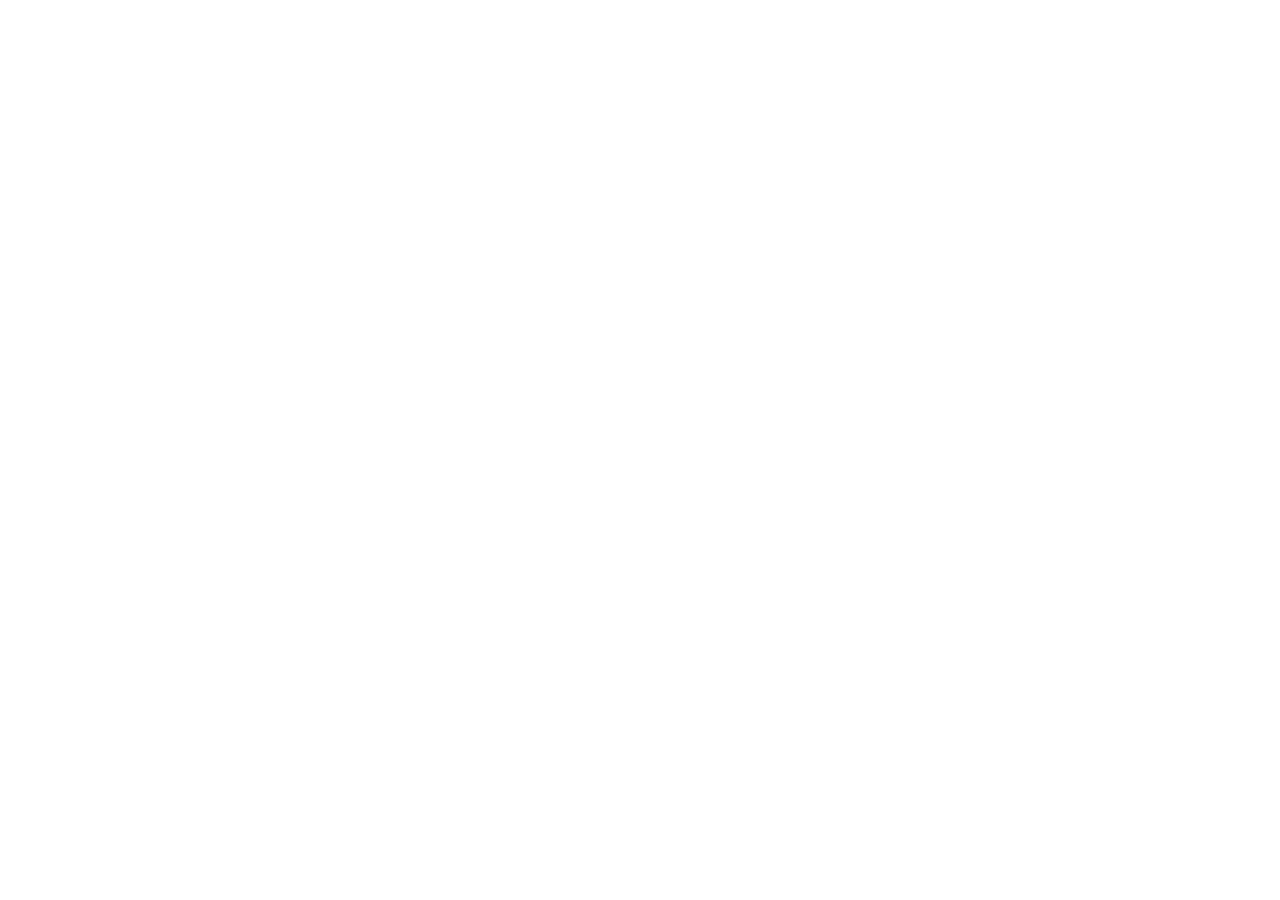
==== deck/index.html @ d4e52de1 "Publish the autopilot customers deck at /deck (+ SPA deep-link fallback) Static build of slides/tzam" ====
<!doctype html>
<html lang="he">
  <head>
    <meta charset="UTF-8" />
    <link rel="icon" href="/tzameret/deck/assets/favicon-B5J45_S7.ico" />
    <meta name="viewport" content="width=device-width, initial-scale=1.0" />
    <title>צמרת — הטייס האוטומטי לניהול אגרות</title>
    <!-- SPA deep links on GitHub Pages: 404.html stores the requested path and
         sends us here; restore it before the app boots. -->
    <script>(function(){var p=sessionStorage.getItem('os-path');if(p){sessionStorage.removeItem('os-path');history.replaceState(null,'',p);}})();</script>
    <script type="module" crossorigin src="/tzameret/deck/assets/index-DzTVa09n.js"></script>
    <link rel="stylesheet" crossorigin href="/tzameret/deck/assets/index-rWKcIB0P.css">
  </head>
  <body>
    <div id="root"></div>
  </body>
</html>
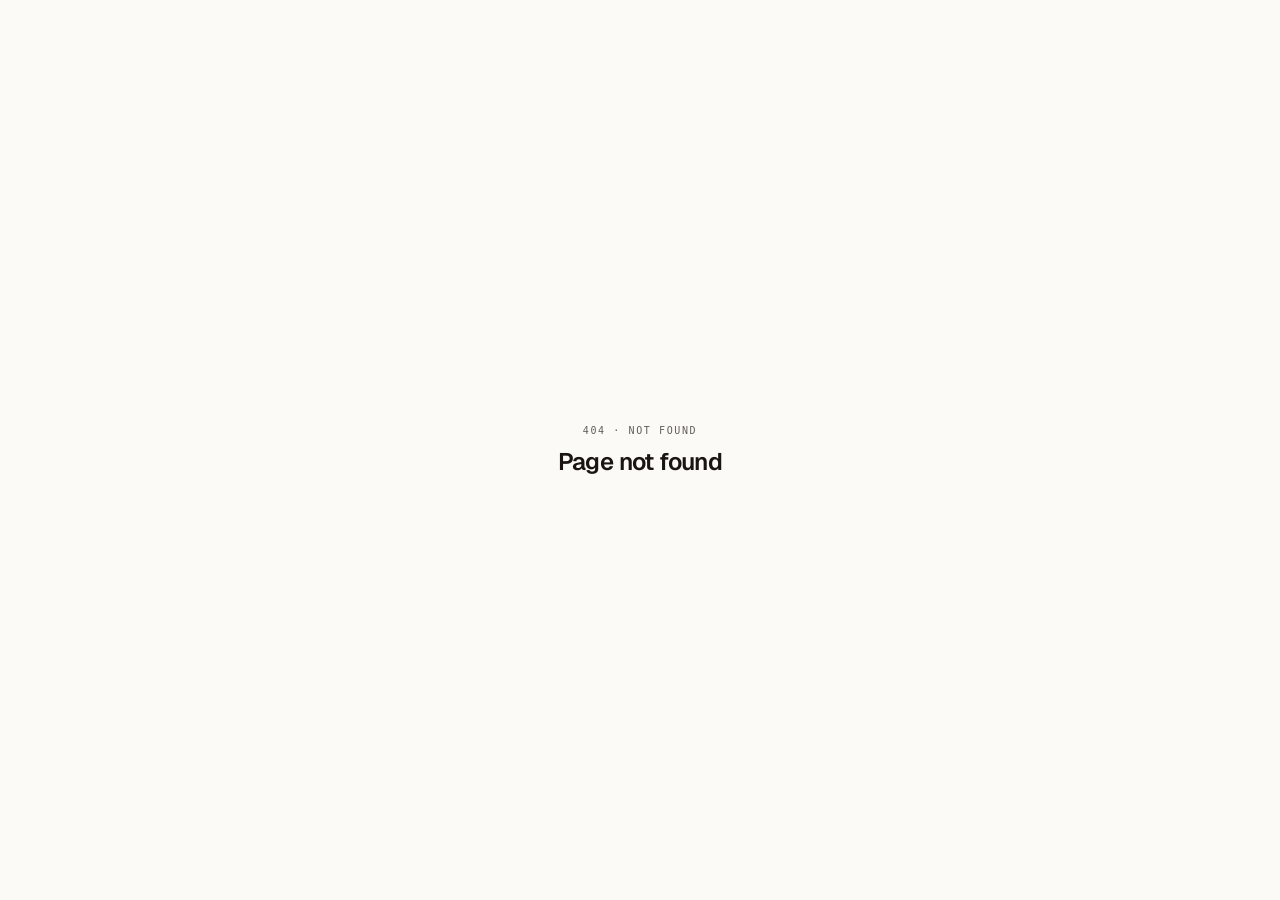
==== commit 0752b12b: "Rebuild all three decks for the domain root — they were 404ing since the cutover Connecting top-tzam" ====
--- a/deck/index.html
+++ b/deck/index.html
@@ -1,15 +1,12 @@
 <!doctype html>
-<html lang="he">
+<html lang="en">
   <head>
     <meta charset="UTF-8" />
-    <link rel="icon" href="/tzameret/deck/assets/favicon-B5J45_S7.ico" />
+    <link rel="icon" href="/deck/assets/favicon-B5J45_S7.ico" />
     <meta name="viewport" content="width=device-width, initial-scale=1.0" />
-    <title>צמרת — הטייס האוטומטי לניהול אגרות</title>
-    <!-- SPA deep links on GitHub Pages: 404.html stores the requested path and
-         sends us here; restore it before the app boots. -->
-    <script>(function(){var p=sessionStorage.getItem('os-path');if(p){sessionStorage.removeItem('os-path');history.replaceState(null,'',p);}})();</script>
-    <script type="module" crossorigin src="/tzameret/deck/assets/index-DzTVa09n.js"></script>
-    <link rel="stylesheet" crossorigin href="/tzameret/deck/assets/index-rWKcIB0P.css">
+    <title>open-slide</title>
+    <script type="module" crossorigin src="/deck/assets/index-GyXgc2TK.js"></script>
+    <link rel="stylesheet" crossorigin href="/deck/assets/index-VYyWbLiy.css">
   </head>
   <body>
     <div id="root"></div>
--- a/deck/assets/index-VYyWbLiy.css
+++ b/deck/assets/index-VYyWbLiy.css
@@ -0,0 +1 @@
+@keyframes marching-ants{0%{background-position:0 0,0 100%,0 0,100% 0}to{background-position:20px 0,-20px 100%,0 -20px,100% 20px}}:root{--rc-drag-handle-size:12px;--rc-drag-handle-mobile-size:24px;--rc-drag-handle-bg-colour:#0003;--rc-drag-bar-size:6px;--rc-border-color:#ffffffb3;--rc-focus-color:#08f}.ReactCrop{cursor:crosshair;max-width:100%;display:inline-block;position:relative}.ReactCrop *,.ReactCrop :before,.ReactCrop :after{box-sizing:border-box}.ReactCrop--disabled,.ReactCrop--locked{cursor:inherit}.ReactCrop__child-wrapper{max-height:inherit;overflow:hidden}.ReactCrop__child-wrapper>img,.ReactCrop__child-wrapper>video{max-width:100%;max-height:inherit;display:block}.ReactCrop:not(.ReactCrop--disabled) .ReactCrop__child-wrapper>img,.ReactCrop:not(.ReactCrop--disabled) .ReactCrop__child-wrapper>video,.ReactCrop:not(.ReactCrop--disabled) .ReactCrop__crop-selection{touch-action:none}.ReactCrop__crop-mask{pointer-events:none;width:calc(100% + .5px);height:calc(100% + .5px);position:absolute;top:0;right:0;bottom:0;left:0}.ReactCrop__crop-selection{cursor:move;position:absolute;top:0;left:0;transform:translate(0)}.ReactCrop--disabled .ReactCrop__crop-selection{cursor:inherit}.ReactCrop--circular-crop .ReactCrop__crop-selection{border-radius:50%}.ReactCrop--circular-crop .ReactCrop__crop-selection:after{pointer-events:none;content:"";border:1px solid var(--rc-border-color);opacity:.3;position:absolute;top:-1px;right:-1px;bottom:-1px;left:-1px}.ReactCrop--no-animate .ReactCrop__crop-selection{outline:1px dashed #fff}.ReactCrop__crop-selection:not(.ReactCrop--no-animate .ReactCrop__crop-selection){color:#fff;background-image:linear-gradient(90deg,#fff 50%,#444 50%),linear-gradient(90deg,#fff 50%,#444 50%),linear-gradient(#fff 50%,#444 50%),linear-gradient(#fff 50%,#444 50%);background-position:0 0,0 100%,0 0,100% 0;background-repeat:repeat-x,repeat-x,repeat-y,repeat-y;background-size:10px 1px,10px 1px,1px 10px,1px 10px;animation:1s linear infinite marching-ants}.ReactCrop__crop-selection:focus{outline:2px solid var(--rc-focus-color);outline-offset:-1px}.ReactCrop--invisible-crop .ReactCrop__crop-mask,.ReactCrop--invisible-crop .ReactCrop__crop-selection{display:none}.ReactCrop__rule-of-thirds-vt:before,.ReactCrop__rule-of-thirds-vt:after,.ReactCrop__rule-of-thirds-hz:before,.ReactCrop__rule-of-thirds-hz:after{content:"";background-color:#fff6;display:block;position:absolute}.ReactCrop__rule-of-thirds-vt:before,.ReactCrop__rule-of-thirds-vt:after{width:1px;height:100%}.ReactCrop__rule-of-thirds-vt:before{left:33.3333%}.ReactCrop__rule-of-thirds-vt:after{left:66.6667%}.ReactCrop__rule-of-thirds-hz:before,.ReactCrop__rule-of-thirds-hz:after{width:100%;height:1px}.ReactCrop__rule-of-thirds-hz:before{top:33.3333%}.ReactCrop__rule-of-thirds-hz:after{top:66.6667%}.ReactCrop__drag-handle{width:var(--rc-drag-handle-size);height:var(--rc-drag-handle-size);background-color:var(--rc-drag-handle-bg-colour);border:1px solid var(--rc-border-color);position:absolute}.ReactCrop__drag-handle:focus{background:var(--rc-focus-color)}.ReactCrop .ord-nw{cursor:nw-resize;top:0;left:0;transform:translate(-50%,-50%)}.ReactCrop .ord-n{cursor:n-resize;top:0;left:50%;transform:translate(-50%,-50%)}.ReactCrop .ord-ne{cursor:ne-resize;top:0;right:0;transform:translate(50%,-50%)}.ReactCrop .ord-e{cursor:e-resize;top:50%;right:0;transform:translate(50%,-50%)}.ReactCrop .ord-se{cursor:se-resize;bottom:0;right:0;transform:translate(50%,50%)}.ReactCrop .ord-s{cursor:s-resize;bottom:0;left:50%;transform:translate(-50%,50%)}.ReactCrop .ord-sw{cursor:sw-resize;bottom:0;left:0;transform:translate(-50%,50%)}.ReactCrop .ord-w{cursor:w-resize;top:50%;left:0;transform:translate(-50%,-50%)}.ReactCrop__disabled .ReactCrop__drag-handle{cursor:inherit}.ReactCrop__drag-bar{position:absolute}.ReactCrop__drag-bar.ord-n{width:100%;height:var(--rc-drag-bar-size);top:0;left:0;transform:translateY(-50%)}.ReactCrop__drag-bar.ord-e{width:var(--rc-drag-bar-size);height:100%;top:0;right:0;transform:translate(50%)}.ReactCrop__drag-bar.ord-s{width:100%;height:var(--rc-drag-bar-size);bottom:0;left:0;transform:translateY(50%)}.ReactCrop__drag-bar.ord-w{width:var(--rc-drag-bar-size);height:100%;top:0;left:0;transform:translate(-50%)}.ReactCrop--new-crop .ReactCrop__drag-bar,.ReactCrop--new-crop .ReactCrop__drag-handle,.ReactCrop--fixed-aspect .ReactCrop__drag-bar,.ReactCrop--fixed-aspect .ReactCrop__drag-handle.ord-n,.ReactCrop--fixed-aspect .ReactCrop__drag-handle.ord-e,.ReactCrop--fixed-aspect .ReactCrop__drag-handle.ord-s,.ReactCrop--fixed-aspect .ReactCrop__drag-handle.ord-w{display:none}@media (pointer:coarse){.ReactCrop .ord-n,.ReactCrop .ord-e,.ReactCrop .ord-s,.ReactCrop .ord-w{display:none}.ReactCrop__drag-handle{width:var(--rc-drag-handle-mobile-size);height:var(--rc-drag-handle-mobile-size)}}/*! tailwindcss v4.3.2 | MIT License | https://tailwindcss.com */@layer properties{@supports (((-webkit-hyphens:none)) and (not (margin-trim:inline))) or ((-moz-orient:inline) and (not (color:rgb(from red r g b)))){:root,:host{--shimmer-angle:20deg}*,:before,:after,::backdrop{--tw-translate-x:0;--tw-translate-y:0;--tw-translate-z:0;--tw-scale-x:1;--tw-scale-y:1;--tw-scale-z:1;--tw-rotate-x:initial;--tw-rotate-y:initial;--tw-rotate-z:initial;--tw-skew-x:initial;--tw-skew-y:initial;--tw-space-y-reverse:0;--tw-border-style:solid;--tw-gradient-position:initial;--tw-gradient-from:#0000;--tw-gradient-via:#0000;--tw-gradient-to:#0000;--tw-gradient-stops:initial;--tw-gradient-via-stops:initial;--tw-gradient-from-position:0%;--tw-gradient-via-position:50%;--tw-gradient-to-position:100%;--tw-leading:initial;--tw-font-weight:initial;--tw-tracking:initial;--tw-ordinal:initial;--tw-slashed-zero:initial;--tw-numeric-figure:initial;--tw-numeric-spacing:initial;--tw-numeric-fraction:initial;--tw-shadow:0 0 #0000;--tw-shadow-color:initial;--tw-shadow-alpha:100%;--tw-inset-shadow:0 0 #0000;--tw-inset-shadow-color:initial;--tw-inset-shadow-alpha:100%;--tw-ring-color:initial;--tw-ring-shadow:0 0 #0000;--tw-inset-ring-color:initial;--tw-inset-ring-shadow:0 0 #0000;--tw-ring-inset:initial;--tw-ring-offset-width:0px;--tw-ring-offset-color:#fff;--tw-ring-offset-shadow:0 0 #0000;--tw-outline-style:solid;--tw-blur:initial;--tw-brightness:initial;--tw-contrast:initial;--tw-grayscale:initial;--tw-hue-rotate:initial;--tw-invert:initial;--tw-opacity:initial;--tw-saturate:initial;--tw-sepia:initial;--tw-drop-shadow:initial;--tw-drop-shadow-color:initial;--tw-drop-shadow-alpha:100%;--tw-drop-shadow-size:initial;--tw-backdrop-blur:initial;--tw-backdrop-brightness:initial;--tw-backdrop-contrast:initial;--tw-backdrop-grayscale:initial;--tw-backdrop-hue-rotate:initial;--tw-backdrop-invert:initial;--tw-backdrop-opacity:initial;--tw-backdrop-saturate:initial;--tw-backdrop-sepia:initial;--tw-duration:initial;--tw-ease:initial;--tw-content:"";--tw-animation-delay:0s;--tw-animation-direction:normal;--tw-animation-duration:initial;--tw-animation-fill-mode:none;--tw-animation-iteration-count:1;--tw-enter-blur:0;--tw-enter-opacity:1;--tw-enter-rotate:0;--tw-enter-scale:1;--tw-enter-translate-x:0;--tw-enter-translate-y:0;--tw-exit-blur:0;--tw-exit-opacity:1;--tw-exit-rotate:0;--tw-exit-scale:1;--tw-exit-translate-x:0;--tw-exit-translate-y:0;--scroll-fade-t:0px;--scroll-fade-b:0px;--scroll-fade-s:0px;--scroll-fade-e:0px;--scroll-fade-mask:initial;--shimmer-image:initial;--shimmer-text-fill:initial;--comment-cue-angle:0deg}}}@layer theme{:root,:host{--color-red-500:oklch(63.7% .237 25.331);--color-red-600:oklch(57.7% .245 27.325);--color-amber-200:oklch(92.4% .12 95.746);--color-amber-300:oklch(87.9% .169 91.605);--color-emerald-500:oklch(69.6% .17 162.48);--color-blue-500:oklch(62.3% .214 259.815);--color-rose-500:oklch(64.5% .246 16.439);--color-neutral-900:oklch(20.5% 0 0);--color-black:#000;--color-white:#fff;--spacing:.25rem;--container-xs:20rem;--container-sm:24rem;--container-md:28rem;--container-lg:32rem;--container-xl:36rem;--container-2xl:42rem;--container-3xl:48rem;--text-xs:.75rem;--text-xs--line-height:calc(1 / .75);--text-sm:.875rem;--text-sm--line-height:calc(1.25 / .875);--text-base:1rem;--text-base--line-height: 1.5 ;--text-lg:1.125rem;--text-lg--line-height:calc(1.75 / 1.125);--text-xl:1.25rem;--text-xl--line-height:calc(1.75 / 1.25);--text-2xl:1.5rem;--text-2xl--line-height:calc(2 / 1.5);--font-weight-normal:400;--font-weight-medium:500;--font-weight-semibold:600;--font-weight-bold:700;--tracking-tight:-.025em;--leading-tight:1.25;--leading-snug:1.375;--leading-relaxed:1.625;--radius-md:calc(var(--radius) * .85);--ease-out:cubic-bezier(0, 0, .2, 1);--animate-spin:spin 1s linear infinite;--animate-ping:ping 1s cubic-bezier(0, 0, .2, 1) infinite;--animate-pulse:pulse 2s cubic-bezier(.4, 0, .6, 1) infinite;--blur-sm:8px;--blur-md:12px;--aspect-video:16 / 9;--default-transition-duration:.15s;--default-transition-timing-function:cubic-bezier(.4, 0, .2, 1);--default-font-family:"Geist Variable", -apple-system, BlinkMacSystemFont, sans-serif;--default-mono-font-family:ui-monospace, "JetBrains Mono", "SF Mono", "Menlo", "Cascadia Code", monospace}}@layer base{*,:after,:before,::backdrop{box-sizing:border-box;border:0 solid;margin:0;padding:0}::file-selector-button{box-sizing:border-box;border:0 solid;margin:0;padding:0}html,:host{-webkit-text-size-adjust:100%;-moz-tab-size:4;tab-size:4;line-height:1.5;font-family:var(--default-font-family,ui-sans-serif, system-ui, sans-serif, "Apple Color Emoji", "Segoe UI Emoji", "Segoe UI Symbol", "Noto Color Emoji");font-feature-settings:var(--default-font-feature-settings,normal);font-variation-settings:var(--default-font-variation-settings,normal);-webkit-tap-highlight-color:transparent}hr{height:0;color:inherit;border-top-width:1px}abbr:where([title]){-webkit-text-decoration:underline dotted;text-decoration:underline dotted}h1,h2,h3,h4,h5,h6{font-size:inherit;font-weight:inherit}a{color:inherit;-webkit-text-decoration:inherit;text-decoration:inherit}b,strong{font-weight:bolder}code,kbd,samp,pre{font-family:var(--default-mono-font-family,ui-monospace, SFMono-Regular, Menlo, Monaco, Consolas, "Liberation Mono", "Courier New", monospace);font-feature-settings:var(--default-mono-font-feature-settings,normal);font-variation-settings:var(--default-mono-font-variation-settings,normal);font-size:1em}small{font-size:80%}sub,sup{vertical-align:baseline;font-size:75%;line-height:0;position:relative}sub{bottom:-.25em}sup{top:-.5em}table{text-indent:0;border-color:inherit;border-collapse:collapse}:-moz-focusring{outline:auto}progress{vertical-align:baseline}summary{display:list-item}ol,ul,menu{list-style:none}img,svg,video,canvas,audio,iframe,embed,object{vertical-align:middle;display:block}img,video{max-width:100%;height:auto}button,input,select,optgroup,textarea{font:inherit;font-feature-settings:inherit;font-variation-settings:inherit;letter-spacing:inherit;color:inherit;opacity:1;background-color:#0000;border-radius:0}::file-selector-button{font:inherit;font-feature-settings:inherit;font-variation-settings:inherit;letter-spacing:inherit;color:inherit;opacity:1;background-color:#0000;border-radius:0}:where(select:is([multiple],[size])) optgroup{font-weight:bolder}:where(select:is([multiple],[size])) optgroup option{padding-inline-start:20px}::file-selector-button{margin-inline-end:4px}::placeholder{opacity:1}@supports (not ((-webkit-appearance:-apple-pay-button))) or (contain-intrinsic-size:1px){::placeholder{color:currentColor}@supports (color:color-mix(in lab,red,red)){::placeholder{color:color-mix(in oklab,currentcolor 50%,transparent)}}}textarea{resize:vertical}::-webkit-search-decoration{-webkit-appearance:none}::-webkit-date-and-time-value{min-height:1lh;text-align:inherit}::-webkit-datetime-edit{display:inline-flex}::-webkit-datetime-edit-fields-wrapper{padding:0}::-webkit-datetime-edit{padding-block:0}::-webkit-datetime-edit-year-field{padding-block:0}::-webkit-datetime-edit-month-field{padding-block:0}::-webkit-datetime-edit-day-field{padding-block:0}::-webkit-datetime-edit-hour-field{padding-block:0}::-webkit-datetime-edit-minute-field{padding-block:0}::-webkit-datetime-edit-second-field{padding-block:0}::-webkit-datetime-edit-millisecond-field{padding-block:0}::-webkit-datetime-edit-meridiem-field{padding-block:0}::-webkit-calendar-picker-indicator{line-height:1}:-moz-ui-invalid{box-shadow:none}button,input:where([type=button],[type=reset],[type=submit]){-webkit-appearance:button;-moz-appearance:button;appearance:button}::file-selector-button{-webkit-appearance:button;-moz-appearance:button;appearance:button}::-webkit-inner-spin-button{height:auto}::-webkit-outer-spin-button{height:auto}[hidden]:where(:not([hidden=until-found])){display:none!important}*{border-color:var(--border);outline-color:var(--ring)}@supports (color:color-mix(in lab,red,red)){*{outline-color:color-mix(in oklab,var(--ring) 50%,transparent)}}html{text-rendering:optimizelegibility;-webkit-font-smoothing:antialiased;-moz-osx-font-smoothing:grayscale;font-feature-settings:"ss01" on,"cv11" on,"calt" on;font-family:Geist Variable,-apple-system,BlinkMacSystemFont,sans-serif}body{background-color:var(--background);color:var(--foreground);font-feature-settings:"ss01" on,"cv11" on,"calt" on,"tnum" off;letter-spacing:-.005em}::selection{background:var(--brand-soft);color:var(--foreground)}}@layer components{.eyebrow{--tw-font-weight:var(--font-weight-semibold);font-family:Geist Variable,-apple-system,BlinkMacSystemFont,sans-serif;font-size:10px;font-weight:var(--font-weight-semibold);color:var(--muted-foreground);text-transform:uppercase;letter-spacing:.14em}.hairline{background:var(--hairline)}.paper{isolation:isolate;position:relative}.paper:before{content:"";opacity:.025;pointer-events:none;z-index:0;mix-blend-mode:multiply;background-image:url("data:image/svg+xml;utf8,<svg xmlns='http://www.w3.org/2000/svg' width='160' height='160'><filter id='n'><feTurbulence type='fractalNoise' baseFrequency='0.85' numOctaves='2' seed='3'/><feColorMatrix values='0 0 0 0 0  0 0 0 0 0  0 0 0 0 0  0 0 0 0.55 0'/></filter><rect width='100%' height='100%' filter='url(%23n)'/></svg>");position:absolute;top:0;right:0;bottom:0;left:0}.dark .paper:before{opacity:.05;mix-blend-mode:screen}.paper>*{z-index:1;position:relative}.folio{font-feature-settings:"tnum" on,"cv11" on;font-variant-numeric:tabular-nums;--tw-tracking:.16em;letter-spacing:.16em;color:var(--muted-foreground);text-transform:uppercase;font-family:ui-monospace,JetBrains Mono,SF Mono,Menlo,Cascadia Code,monospace;font-size:10px}}@layer utilities{.\@container\/card-header{container:card-header/inline-size}.pointer-events-auto{pointer-events:auto}.pointer-events-none{pointer-events:none}.invisible{visibility:hidden}.visible{visibility:visible}.sr-only{clip-path:inset(50%);white-space:nowrap;border-width:0;width:1px;height:1px;margin:-1px;padding:0;position:absolute;overflow:hidden}.absolute{position:absolute}.fixed{position:fixed}.relative{position:relative}.static{position:static}.sticky{position:sticky}.inset-0{top:0;right:0;bottom:0;left:0}.inset-1{inset:var(--spacing)}.inset-2{inset:calc(var(--spacing) * 2)}.inset-x-0{inset-inline:0}.inset-y-0{inset-block:0}.inset-y-\[-0\.5px\]{inset-block:-.5px}.top-0{top:0}.top-1\.5{top:calc(var(--spacing) * 1.5)}.top-1\/2{top:50%}.top-2{top:calc(var(--spacing) * 2)}.top-2\.5{top:calc(var(--spacing) * 2.5)}.top-3\.5{top:calc(var(--spacing) * 3.5)}.top-\[50\%\]{top:50%}.right-0{right:0}.right-1\.5{right:calc(var(--spacing) * 1.5)}.right-2{right:calc(var(--spacing) * 2)}.right-3\.5{right:calc(var(--spacing) * 3.5)}.right-4{right:calc(var(--spacing) * 4)}.right-12{right:calc(var(--spacing) * 12)}.bottom-0{bottom:0}.bottom-4{bottom:calc(var(--spacing) * 4)}.bottom-6{bottom:calc(var(--spacing) * 6)}.bottom-8{bottom:calc(var(--spacing) * 8)}.left-0{left:0}.left-1\/2{left:50%}.left-2{left:calc(var(--spacing) * 2)}.left-2\.5{left:calc(var(--spacing) * 2.5)}.left-\[50\%\]{left:50%}.z-10{z-index:10}.z-20{z-index:20}.z-30{z-index:30}.z-40{z-index:40}.z-50{z-index:50}.z-\[60\]{z-index:60}.col-start-1{grid-column-start:1}.col-start-2{grid-column-start:2}.row-span-2{grid-row:span 2/span 2}.row-start-1{grid-row-start:1}.container{width:100%}@media (min-width:40rem){.container{max-width:40rem}}@media (min-width:48rem){.container{max-width:48rem}}@media (min-width:64rem){.container{max-width:64rem}}@media (min-width:80rem){.container{max-width:80rem}}@media (min-width:96rem){.container{max-width:96rem}}.m-4{margin:calc(var(--spacing) * 4)}.-mx-1{margin-inline:calc(var(--spacing) * -1)}.-mx-3{margin-inline:calc(var(--spacing) * -3)}.mx-0\.5{margin-inline:calc(var(--spacing) * .5)}.mx-1{margin-inline:var(--spacing)}.mx-2{margin-inline:calc(var(--spacing) * 2)}.mx-auto{margin-inline:auto}.my-1{margin-block:var(--spacing)}.mt-0\.5{margin-top:calc(var(--spacing) * .5)}.mt-1{margin-top:var(--spacing)}.mt-1\.5{margin-top:calc(var(--spacing) * 1.5)}.mt-2{margin-top:calc(var(--spacing) * 2)}.mt-2\.5{margin-top:calc(var(--spacing) * 2.5)}.mt-3{margin-top:calc(var(--spacing) * 3)}.mt-4{margin-top:calc(var(--spacing) * 4)}.mt-5{margin-top:calc(var(--spacing) * 5)}.mt-6{margin-top:calc(var(--spacing) * 6)}.mt-auto{margin-top:auto}.-mr-1\.5{margin-right:calc(var(--spacing) * -1.5)}.mr-0\.5{margin-right:calc(var(--spacing) * .5)}.mr-2{margin-right:calc(var(--spacing) * 2)}.mr-\[0\.25em\]{margin-right:.25em}.mb-2\.5{margin-bottom:calc(var(--spacing) * 2.5)}.mb-8{margin-bottom:calc(var(--spacing) * 8)}.-ml-2{margin-left:calc(var(--spacing) * -2)}.ml-1{margin-left:var(--spacing)}.ml-auto{margin-left:auto}.line-clamp-2{-webkit-line-clamp:2;-webkit-box-orient:vertical;display:-webkit-box;overflow:hidden}.block{display:block}.contents{display:contents}.flex{display:flex}.grid{display:grid}.hidden{display:none}.inline{display:inline}.inline-block{display:inline-block}.inline-flex{display:inline-flex}.inline-grid{display:inline-grid}.field-sizing-content{field-sizing:content}.field-sizing-fixed{field-sizing:fixed}.aspect-square{aspect-ratio:1}.aspect-video{aspect-ratio:var(--aspect-video)}.size-1{width:var(--spacing);height:var(--spacing)}.size-1\.5{width:calc(var(--spacing) * 1.5);height:calc(var(--spacing) * 1.5)}.size-2{width:calc(var(--spacing) * 2);height:calc(var(--spacing) * 2)}.size-2\.5{width:calc(var(--spacing) * 2.5);height:calc(var(--spacing) * 2.5)}.size-3{width:calc(var(--spacing) * 3);height:calc(var(--spacing) * 3)}.size-3\.5{width:calc(var(--spacing) * 3.5);height:calc(var(--spacing) * 3.5)}.size-3\/4{width:75%;height:75%}.size-4{width:calc(var(--spacing) * 4);height:calc(var(--spacing) * 4)}.size-5{width:calc(var(--spacing) * 5);height:calc(var(--spacing) * 5)}.size-6{width:calc(var(--spacing) * 6);height:calc(var(--spacing) * 6)}.size-7{width:calc(var(--spacing) * 7);height:calc(var(--spacing) * 7)}.size-8{width:calc(var(--spacing) * 8);height:calc(var(--spacing) * 8)}.size-9{width:calc(var(--spacing) * 9);height:calc(var(--spacing) * 9)}.size-10{width:calc(var(--spacing) * 10);height:calc(var(--spacing) * 10)}.size-12{width:calc(var(--spacing) * 12);height:calc(var(--spacing) * 12)}.size-14{width:calc(var(--spacing) * 14);height:calc(var(--spacing) * 14)}.size-\[0\.85em\]{width:.85em;height:.85em}.size-full{width:100%;height:100%}.h-3{height:calc(var(--spacing) * 3)}.h-3\.5{height:calc(var(--spacing) * 3.5)}.h-4{height:calc(var(--spacing) * 4)}.h-5{height:calc(var(--spacing) * 5)}.h-6{height:calc(var(--spacing) * 6)}.h-7{height:calc(var(--spacing) * 7)}.h-8{height:calc(var(--spacing) * 8)}.h-9{height:calc(var(--spacing) * 9)}.h-10{height:calc(var(--spacing) * 10)}.h-11{height:calc(var(--spacing) * 11)}.h-12{height:calc(var(--spacing) * 12)}.h-24{height:calc(var(--spacing) * 24)}.h-64{height:calc(var(--spacing) * 64)}.h-\[2px\]{height:2px}.h-\[3px\]{height:3px}.h-\[150px\]{height:150px}.h-\[420px\]{height:420px}.h-\[calc\(100\%-1px\)\]{height:calc(100% - 1px)}.h-\[var\(--radix-select-trigger-height\)\]{height:var(--radix-select-trigger-height)}.h-dvh{height:100dvh}.h-full{height:100%}.h-px{height:1px}.h-screen{height:100vh}.max-h-\(--radix-context-menu-content-available-height\){max-height:var(--radix-context-menu-content-available-height)}.max-h-\(--radix-dropdown-menu-content-available-height\){max-height:var(--radix-dropdown-menu-content-available-height)}.max-h-\(--radix-select-content-available-height\){max-height:var(--radix-select-content-available-height)}.max-h-40{max-height:calc(var(--spacing) * 40)}.max-h-72{max-height:calc(var(--spacing) * 72)}.max-h-\[60vh\]{max-height:60vh}.max-h-\[320px\]{max-height:320px}.max-h-full{max-height:100%}.min-h-0{min-height:0}.min-h-16{min-height:calc(var(--spacing) * 16)}.min-h-\[16rem\]{min-height:16rem}.min-h-dvh{min-height:100dvh}.min-h-full{min-height:100%}.w-1\.5{width:calc(var(--spacing) * 1.5)}.w-1\/4{width:25%}.w-7{width:calc(var(--spacing) * 7)}.w-12{width:calc(var(--spacing) * 12)}.w-20{width:calc(var(--spacing) * 20)}.w-56{width:calc(var(--spacing) * 56)}.w-72{width:calc(var(--spacing) * 72)}.w-80{width:calc(var(--spacing) * 80)}.w-\[2px\]{width:2px}.w-\[16\.5rem\]{width:16.5rem}.w-\[232px\]{width:232px}.w-\[320px\]{width:320px}.w-auto{width:auto}.w-fit{width:fit-content}.w-full{width:100%}.w-max{width:max-content}.w-px{width:1px}.w-screen{width:100vw}.max-w-3xl{max-width:var(--container-3xl)}.max-w-\[8rem\]{max-width:8rem}.max-w-\[34rem\]{max-width:34rem}.max-w-\[120px\]{max-width:120px}.max-w-\[1180px\]{max-width:1180px}.max-w-\[calc\(100\%-2rem\)\]{max-width:calc(100% - 2rem)}.max-w-\[calc\(100vw-1\.5rem\)\]{max-width:calc(100vw - 1.5rem)}.max-w-\[calc\(100vw-24px\)\]{max-width:calc(100vw - 24px)}.max-w-\[min\(520px\,calc\(100vw-2rem\)\)\]{max-width:min(520px,100vw - 2rem)}.max-w-full{max-width:100%}.max-w-lg{max-width:var(--container-lg)}.max-w-md{max-width:var(--container-md)}.max-w-sm{max-width:var(--container-sm)}.max-w-xs{max-width:var(--container-xs)}.min-w-0{min-width:0}.min-w-7{min-width:calc(var(--spacing) * 7)}.min-w-8{min-width:calc(var(--spacing) * 8)}.min-w-9{min-width:calc(var(--spacing) * 9)}.min-w-\[3\.5rem\]{min-width:3.5rem}.min-w-\[9rem\]{min-width:9rem}.min-w-\[140px\]{min-width:140px}.min-w-\[160px\]{min-width:160px}.min-w-\[180px\]{min-width:180px}.min-w-\[200px\]{min-width:200px}.min-w-\[var\(--radix-select-trigger-width\)\]{min-width:var(--radix-select-trigger-width)}.flex-1{flex:1}.flex-shrink{flex-shrink:1}.shrink-0{flex-shrink:0}.grow{flex-grow:1}.basis-full{flex-basis:100%}.origin-\(--radix-context-menu-content-transform-origin\){transform-origin:var(--radix-context-menu-content-transform-origin)}.origin-\(--radix-dropdown-menu-content-transform-origin\){transform-origin:var(--radix-dropdown-menu-content-transform-origin)}.origin-\(--radix-popover-content-transform-origin\){transform-origin:var(--radix-popover-content-transform-origin)}.origin-\(--radix-select-content-transform-origin\){transform-origin:var(--radix-select-content-transform-origin)}.origin-\(--radix-tooltip-content-transform-origin\){transform-origin:var(--radix-tooltip-content-transform-origin)}.origin-left{transform-origin:0}.-translate-x-1\/2{--tw-translate-x: -50% ;translate:var(--tw-translate-x) var(--tw-translate-y)}.translate-x-1\/2{--tw-translate-x: 50% ;translate:var(--tw-translate-x) var(--tw-translate-y)}.translate-x-\[-50\%\]{--tw-translate-x:-50%;translate:var(--tw-translate-x) var(--tw-translate-y)}.-translate-y-1\/2{--tw-translate-y: -50% ;translate:var(--tw-translate-x) var(--tw-translate-y)}.-translate-y-\[0\.1em\]{--tw-translate-y: -.1em ;translate:var(--tw-translate-x) var(--tw-translate-y)}.translate-y-0{--tw-translate-y:0;translate:var(--tw-translate-x) var(--tw-translate-y)}.translate-y-8{--tw-translate-y:calc(var(--spacing) * 8);translate:var(--tw-translate-x) var(--tw-translate-y)}.translate-y-\[-50\%\]{--tw-translate-y:-50%;translate:var(--tw-translate-x) var(--tw-translate-y)}.translate-y-\[calc\(-50\%_-_2px\)\]{--tw-translate-y: calc(-50% - 2px) ;translate:var(--tw-translate-x) var(--tw-translate-y)}.scale-0{--tw-scale-x:0%;--tw-scale-y:0%;--tw-scale-z:0%;scale:var(--tw-scale-x) var(--tw-scale-y)}.scale-90{--tw-scale-x:90%;--tw-scale-y:90%;--tw-scale-z:90%;scale:var(--tw-scale-x) var(--tw-scale-y)}.scale-100{--tw-scale-x:100%;--tw-scale-y:100%;--tw-scale-z:100%;scale:var(--tw-scale-x) var(--tw-scale-y)}.rotate-0{rotate:0deg}.rotate-45{rotate:45deg}.rotate-90{rotate:90deg}.rotate-180{rotate:180deg}.transform{transform:var(--tw-rotate-x,) var(--tw-rotate-y,) var(--tw-rotate-z,) var(--tw-skew-x,) var(--tw-skew-y,)}.animate-in{animation:enter var(--tw-animation-duration,var(--tw-duration,.15s))var(--tw-ease,ease)var(--tw-animation-delay,0s)var(--tw-animation-iteration-count,1)var(--tw-animation-direction,normal)var(--tw-animation-fill-mode,none)}.animate-ping{animation:var(--animate-ping)}.animate-pulse{animation:var(--animate-pulse)}.animate-spin{animation:var(--animate-spin)}.cursor-col-resize{cursor:col-resize}.cursor-default{cursor:default}.cursor-grabbing{cursor:grabbing}.cursor-help{cursor:help}.cursor-none{cursor:none}.cursor-pointer{cursor:pointer}.cursor-text{cursor:text}.touch-manipulation{touch-action:manipulation}.touch-none{touch-action:none}.resize{resize:both}.resize-none{resize:none}.scroll-my-1{scroll-margin-block:var(--spacing)}.\[appearance\:textfield\]{-webkit-appearance:textfield;-moz-appearance:textfield;appearance:textfield}.auto-rows-min{grid-auto-rows:min-content}.grid-cols-1{grid-template-columns:repeat(1,minmax(0,1fr))}.grid-cols-3{grid-template-columns:repeat(3,minmax(0,1fr))}.grid-cols-8{grid-template-columns:repeat(8,minmax(0,1fr))}.grid-cols-\[68px_1fr\]{grid-template-columns:68px 1fr}.grid-cols-\[repeat\(auto-fill\,minmax\(120px\,1fr\)\)\]{grid-template-columns:repeat(auto-fill,minmax(120px,1fr))}.grid-cols-\[repeat\(auto-fill\,minmax\(180px\,1fr\)\)\]{grid-template-columns:repeat(auto-fill,minmax(180px,1fr))}.grid-cols-\[repeat\(auto-fill\,minmax\(240px\,1fr\)\)\]{grid-template-columns:repeat(auto-fill,minmax(240px,1fr))}.grid-cols-\[repeat\(auto-fill\,minmax\(min\(240px\,100\%\)\,1fr\)\)\]{grid-template-columns:repeat(auto-fill,minmax(min(240px,100%),1fr))}.flex-col{flex-direction:column}.flex-col-reverse{flex-direction:column-reverse}.flex-wrap{flex-wrap:wrap}.place-items-center{place-items:center}.items-baseline{align-items:baseline}.items-center{align-items:center}.items-end{align-items:flex-end}.items-start{align-items:flex-start}.items-stretch{align-items:stretch}.justify-between{justify-content:space-between}.justify-center{justify-content:center}.justify-end{justify-content:flex-end}.gap-0\.5{gap:calc(var(--spacing) * .5)}.gap-1{gap:var(--spacing)}.gap-1\.5{gap:calc(var(--spacing) * 1.5)}.gap-2{gap:calc(var(--spacing) * 2)}.gap-2\.5{gap:calc(var(--spacing) * 2.5)}.gap-3{gap:calc(var(--spacing) * 3)}.gap-4{gap:calc(var(--spacing) * 4)}.gap-5{gap:calc(var(--spacing) * 5)}.gap-6{gap:calc(var(--spacing) * 6)}.gap-\[--spacing\(var\(--gap\)\)\]{gap:calc(var(--spacing) * var(--gap))}:where(.space-y-2>:not(:last-child)){--tw-space-y-reverse:0;margin-block-start:calc(calc(var(--spacing) * 2) * var(--tw-space-y-reverse));margin-block-end:calc(calc(var(--spacing) * 2) * calc(1 - var(--tw-space-y-reverse)))}.gap-x-2{column-gap:calc(var(--spacing) * 2)}.gap-x-6{column-gap:calc(var(--spacing) * 6)}.gap-x-8{column-gap:calc(var(--spacing) * 8)}.gap-y-2{row-gap:calc(var(--spacing) * 2)}.gap-y-9{row-gap:calc(var(--spacing) * 9)}.self-end{align-self:flex-end}.self-start{align-self:flex-start}.justify-self-end{justify-self:flex-end}.truncate{text-overflow:ellipsis;white-space:nowrap;overflow:hidden}.overflow-auto{overflow:auto}.overflow-hidden{overflow:hidden}.overflow-x-auto{overflow-x:auto}.overflow-x-hidden{overflow-x:hidden}.overflow-y-auto{overflow-y:auto}.overflow-y-hidden{overflow-y:hidden}.\!rounded-\[8px\]{border-radius:8px!important}.rounded{border-radius:.25rem}.rounded-4xl{border-radius:calc(var(--radius) * 2.6)}.rounded-\[2px\]{border-radius:2px}.rounded-\[3px\]{border-radius:3px}.rounded-\[4px\]{border-radius:4px}.rounded-\[5px\]{border-radius:5px}.rounded-\[6px\]{border-radius:6px}.rounded-\[8px\]{border-radius:8px}.rounded-\[10px\]{border-radius:10px}.rounded-\[inherit\]{border-radius:inherit}.rounded-full{border-radius:3.40282e38px}.rounded-lg{border-radius:var(--radius)}.rounded-md{border-radius:calc(var(--radius) * .85)}.rounded-sm{border-radius:calc(var(--radius) * .6)}.rounded-xl{border-radius:calc(var(--radius) * 1.4)}.rounded-t-xl{border-top-left-radius:calc(var(--radius) * 1.4);border-top-right-radius:calc(var(--radius) * 1.4)}.rounded-l-none{border-top-left-radius:0;border-bottom-left-radius:0}.rounded-b-\[8px\]{border-bottom-right-radius:8px;border-bottom-left-radius:8px}.rounded-b-xl{border-bottom-right-radius:calc(var(--radius) * 1.4);border-bottom-left-radius:calc(var(--radius) * 1.4)}.border{border-style:var(--tw-border-style);border-width:1px}.border-2{border-style:var(--tw-border-style);border-width:2px}.border-t{border-top-style:var(--tw-border-style);border-top-width:1px}.border-r{border-right-style:var(--tw-border-style);border-right-width:1px}.border-b{border-bottom-style:var(--tw-border-style);border-bottom-width:1px}.border-l{border-left-style:var(--tw-border-style);border-left-width:1px}.border-dashed{--tw-border-style:dashed;border-style:dashed}.\!border-border{border-color:var(--border)!important}.border-amber-300\/30{border-color:#ffd2364d}@supports (color:color-mix(in lab,red,red)){.border-amber-300\/30{border-color:color-mix(in oklab,var(--color-amber-300) 30%,transparent)}}.border-background\/10{border-color:var(--background)}@supports (color:color-mix(in lab,red,red)){.border-background\/10{border-color:color-mix(in oklab,var(--background) 10%,transparent)}}.border-background\/15{border-color:var(--background)}@supports (color:color-mix(in lab,red,red)){.border-background\/15{border-color:color-mix(in oklab,var(--background) 15%,transparent)}}.border-border{border-color:var(--border)}.border-brand,.border-brand\/40{border-color:var(--brand)}@supports (color:color-mix(in lab,red,red)){.border-brand\/40{border-color:color-mix(in oklab,var(--brand) 40%,transparent)}}.border-foreground,.border-foreground\/30{border-color:var(--foreground)}@supports (color:color-mix(in lab,red,red)){.border-foreground\/30{border-color:color-mix(in oklab,var(--foreground) 30%,transparent)}}.border-foreground\/40{border-color:var(--foreground)}@supports (color:color-mix(in lab,red,red)){.border-foreground\/40{border-color:color-mix(in oklab,var(--foreground) 40%,transparent)}}.border-hairline{border-color:var(--hairline)}.border-primary{border-color:var(--primary)}.border-transparent{border-color:#0000}.border-white\/10{border-color:#ffffff1a}@supports (color:color-mix(in lab,red,red)){.border-white\/10{border-color:color-mix(in oklab,var(--color-white) 10%,transparent)}}.bg-\[oklch\(0\.97_0\.04_85\)\]{background-color:#fff4de;background-color:oklch(97% .04 85)}.bg-\[var\(--brand\,\#ef4444\)\],.bg-\[var\(--brand\,\#ef4444\)\]\/85{background-color:var(--brand,#ef4444)}@supports (color:color-mix(in lab,red,red)){.bg-\[var\(--brand\,\#ef4444\)\]\/85{background-color:color-mix(in oklab,var(--brand,#ef4444) 85%,transparent)}}.bg-amber-300\/10{background-color:#ffd2361a}@supports (color:color-mix(in lab,red,red)){.bg-amber-300\/10{background-color:color-mix(in oklab,var(--color-amber-300) 10%,transparent)}}.bg-background,.bg-background\/8{background-color:var(--background)}@supports (color:color-mix(in lab,red,red)){.bg-background\/8{background-color:color-mix(in oklab,var(--background) 8%,transparent)}}.bg-background\/95{background-color:var(--background)}@supports (color:color-mix(in lab,red,red)){.bg-background\/95{background-color:color-mix(in oklab,var(--background) 95%,transparent)}}.bg-black{background-color:var(--color-black)}.bg-black\/55{background-color:#0000008c}@supports (color:color-mix(in lab,red,red)){.bg-black\/55{background-color:color-mix(in oklab,var(--color-black) 55%,transparent)}}.bg-black\/60{background-color:#0009}@supports (color:color-mix(in lab,red,red)){.bg-black\/60{background-color:color-mix(in oklab,var(--color-black) 60%,transparent)}}.bg-black\/70{background-color:#000000b3}@supports (color:color-mix(in lab,red,red)){.bg-black\/70{background-color:color-mix(in oklab,var(--color-black) 70%,transparent)}}.bg-black\/85{background-color:#000000d9}@supports (color:color-mix(in lab,red,red)){.bg-black\/85{background-color:color-mix(in oklab,var(--color-black) 85%,transparent)}}.bg-black\/95{background-color:#000000f2}@supports (color:color-mix(in lab,red,red)){.bg-black\/95{background-color:color-mix(in oklab,var(--color-black) 95%,transparent)}}.bg-border{background-color:var(--border)}.bg-brand{background-color:var(--brand)}.bg-brand-foreground\/15{background-color:var(--brand-foreground)}@supports (color:color-mix(in lab,red,red)){.bg-brand-foreground\/15{background-color:color-mix(in oklab,var(--brand-foreground) 15%,transparent)}}.bg-brand\/5{background-color:var(--brand)}@supports (color:color-mix(in lab,red,red)){.bg-brand\/5{background-color:color-mix(in oklab,var(--brand) 5%,transparent)}}.bg-brand\/10{background-color:var(--brand)}@supports (color:color-mix(in lab,red,red)){.bg-brand\/10{background-color:color-mix(in oklab,var(--brand) 10%,transparent)}}.bg-canvas{background-color:var(--canvas)}.bg-card,.bg-card\/60{background-color:var(--card)}@supports (color:color-mix(in lab,red,red)){.bg-card\/60{background-color:color-mix(in oklab,var(--card) 60%,transparent)}}.bg-card\/90{background-color:var(--card)}@supports (color:color-mix(in lab,red,red)){.bg-card\/90{background-color:color-mix(in oklab,var(--card) 90%,transparent)}}.bg-destructive,.bg-destructive\/10{background-color:var(--destructive)}@supports (color:color-mix(in lab,red,red)){.bg-destructive\/10{background-color:color-mix(in oklab,var(--destructive) 10%,transparent)}}.bg-emerald-500{background-color:var(--color-emerald-500)}.bg-foreground,.bg-foreground\/10{background-color:var(--foreground)}@supports (color:color-mix(in lab,red,red)){.bg-foreground\/10{background-color:color-mix(in oklab,var(--foreground) 10%,transparent)}}.bg-foreground\/35{background-color:var(--foreground)}@supports (color:color-mix(in lab,red,red)){.bg-foreground\/35{background-color:color-mix(in oklab,var(--foreground) 35%,transparent)}}.bg-foreground\/95{background-color:var(--foreground)}@supports (color:color-mix(in lab,red,red)){.bg-foreground\/95{background-color:color-mix(in oklab,var(--foreground) 95%,transparent)}}.bg-hairline{background-color:var(--hairline)}.bg-muted,.bg-muted\/40{background-color:var(--muted)}@supports (color:color-mix(in lab,red,red)){.bg-muted\/40{background-color:color-mix(in oklab,var(--muted) 40%,transparent)}}.bg-muted\/50{background-color:var(--muted)}@supports (color:color-mix(in lab,red,red)){.bg-muted\/50{background-color:color-mix(in oklab,var(--muted) 50%,transparent)}}.bg-muted\/60{background-color:var(--muted)}@supports (color:color-mix(in lab,red,red)){.bg-muted\/60{background-color:color-mix(in oklab,var(--muted) 60%,transparent)}}.bg-muted\/70{background-color:var(--muted)}@supports (color:color-mix(in lab,red,red)){.bg-muted\/70{background-color:color-mix(in oklab,var(--muted) 70%,transparent)}}.bg-neutral-900{background-color:var(--color-neutral-900)}.bg-popover,.bg-popover\/95{background-color:var(--popover)}@supports (color:color-mix(in lab,red,red)){.bg-popover\/95{background-color:color-mix(in oklab,var(--popover) 95%,transparent)}}.bg-primary{background-color:var(--primary)}.bg-rose-500{background-color:var(--color-rose-500)}.bg-secondary{background-color:var(--secondary)}.bg-sidebar,.bg-sidebar\/85{background-color:var(--sidebar)}@supports (color:color-mix(in lab,red,red)){.bg-sidebar\/85{background-color:color-mix(in oklab,var(--sidebar) 85%,transparent)}}.bg-transparent{background-color:#0000}.bg-white{background-color:var(--color-white)}.bg-white\/8{background-color:#ffffff14}@supports (color:color-mix(in lab,red,red)){.bg-white\/8{background-color:color-mix(in oklab,var(--color-white) 8%,transparent)}}.bg-white\/10{background-color:#ffffff1a}@supports (color:color-mix(in lab,red,red)){.bg-white\/10{background-color:color-mix(in oklab,var(--color-white) 10%,transparent)}}.bg-white\/15{background-color:#ffffff26}@supports (color:color-mix(in lab,red,red)){.bg-white\/15{background-color:color-mix(in oklab,var(--color-white) 15%,transparent)}}.bg-gradient-to-t{--tw-gradient-position:to top in oklab;background-image:linear-gradient(var(--tw-gradient-stops))}.bg-\[repeating-conic-gradient\(theme\(colors\.muted\)_0_25\%\,transparent_0_50\%\)\]{background-image:repeating-conic-gradient(var(--muted) 0 25%,transparent 0 50%)}.from-card{--tw-gradient-from:var(--card);--tw-gradient-stops:var(--tw-gradient-via-stops,var(--tw-gradient-position), var(--tw-gradient-from) var(--tw-gradient-from-position), var(--tw-gradient-to) var(--tw-gradient-to-position))}.via-card\/85{--tw-gradient-via:var(--card)}@supports (color:color-mix(in lab,red,red)){.via-card\/85{--tw-gradient-via:color-mix(in oklab, var(--card) 85%, transparent)}}.via-card\/85{--tw-gradient-via-stops:var(--tw-gradient-position), var(--tw-gradient-from) var(--tw-gradient-from-position), var(--tw-gradient-via) var(--tw-gradient-via-position), var(--tw-gradient-to) var(--tw-gradient-to-position);--tw-gradient-stops:var(--tw-gradient-via-stops)}.to-transparent{--tw-gradient-to:transparent;--tw-gradient-stops:var(--tw-gradient-via-stops,var(--tw-gradient-position), var(--tw-gradient-from) var(--tw-gradient-from-position), var(--tw-gradient-to) var(--tw-gradient-to-position))}.bg-\[length\:8px_8px\]{background-size:8px 8px}.bg-\[length\:12px_12px\]{background-size:12px 12px}.bg-\[length\:14px_14px\]{background-size:14px 14px}.bg-\[length\:16px_16px\]{background-size:16px 16px}.fill-current{fill:currentColor}.fill-foreground{fill:var(--foreground)}.object-contain{object-fit:contain}.p-1{padding:var(--spacing)}.p-1\.5{padding:calc(var(--spacing) * 1.5)}.p-2{padding:calc(var(--spacing) * 2)}.p-2\.5{padding:calc(var(--spacing) * 2.5)}.p-3{padding:calc(var(--spacing) * 3)}.p-4{padding:calc(var(--spacing) * 4)}.p-6{padding:calc(var(--spacing) * 6)}.p-8{padding:calc(var(--spacing) * 8)}.p-\[2px\]{padding:2px}.p-px{padding:1px}.px-1{padding-inline:var(--spacing)}.px-1\.5{padding-inline:calc(var(--spacing) * 1.5)}.px-2{padding-inline:calc(var(--spacing) * 2)}.px-2\.5{padding-inline:calc(var(--spacing) * 2.5)}.px-3{padding-inline:calc(var(--spacing) * 3)}.px-3\.5{padding-inline:calc(var(--spacing) * 3.5)}.px-4{padding-inline:calc(var(--spacing) * 4)}.px-5{padding-inline:calc(var(--spacing) * 5)}.px-6{padding-inline:calc(var(--spacing) * 6)}.px-8{padding-inline:calc(var(--spacing) * 8)}.py-0\.5{padding-block:calc(var(--spacing) * .5)}.py-1{padding-block:var(--spacing)}.py-1\.5{padding-block:calc(var(--spacing) * 1.5)}.py-2{padding-block:calc(var(--spacing) * 2)}.py-3{padding-block:calc(var(--spacing) * 3)}.py-3\.5{padding-block:calc(var(--spacing) * 3.5)}.py-4{padding-block:calc(var(--spacing) * 4)}.py-6{padding-block:calc(var(--spacing) * 6)}.py-8{padding-block:calc(var(--spacing) * 8)}.py-12{padding-block:calc(var(--spacing) * 12)}.py-16{padding-block:calc(var(--spacing) * 16)}.py-20{padding-block:calc(var(--spacing) * 20)}.py-24{padding-block:calc(var(--spacing) * 24)}.py-\[5px\]{padding-block:5px}.py-px{padding-block:1px}.pt-2{padding-top:calc(var(--spacing) * 2)}.pt-3{padding-top:calc(var(--spacing) * 3)}.pt-5{padding-top:calc(var(--spacing) * 5)}.pt-6{padding-top:calc(var(--spacing) * 6)}.pr-0\.5{padding-right:calc(var(--spacing) * .5)}.pr-1{padding-right:var(--spacing)}.pr-1\.5{padding-right:calc(var(--spacing) * 1.5)}.pr-2{padding-right:calc(var(--spacing) * 2)}.pr-3{padding-right:calc(var(--spacing) * 3)}.pr-7{padding-right:calc(var(--spacing) * 7)}.pr-8{padding-right:calc(var(--spacing) * 8)}.pb-1{padding-bottom:var(--spacing)}.pb-1\.5{padding-bottom:calc(var(--spacing) * 1.5)}.pb-2{padding-bottom:calc(var(--spacing) * 2)}.pb-3{padding-bottom:calc(var(--spacing) * 3)}.pb-4{padding-bottom:calc(var(--spacing) * 4)}.pb-8{padding-bottom:calc(var(--spacing) * 8)}.pb-\[calc\(0\.75rem\+env\(safe-area-inset-bottom\)\)\]{padding-bottom:calc(.75rem + env(safe-area-inset-bottom))}.pl-1{padding-left:var(--spacing)}.pl-2{padding-left:calc(var(--spacing) * 2)}.pl-8{padding-left:calc(var(--spacing) * 8)}.text-center{text-align:center}.text-left{text-align:left}.text-right{text-align:right}.align-middle{vertical-align:middle}.\!font-sans{font-family:Geist Variable,-apple-system,BlinkMacSystemFont,sans-serif!important}.font-heading{font-family:Geist Variable,-apple-system,BlinkMacSystemFont,system-ui,sans-serif}.font-mono{font-family:ui-monospace,JetBrains Mono,SF Mono,Menlo,Cascadia Code,monospace}.nums{font-feature-settings:"tnum" on,"cv11" on;font-variant-numeric:tabular-nums}.text-2xl{font-size:var(--text-2xl);line-height:var(--tw-leading,var(--text-2xl--line-height))}.text-base{font-size:var(--text-base);line-height:var(--tw-leading,var(--text-base--line-height))}.text-lg{font-size:var(--text-lg);line-height:var(--tw-leading,var(--text-lg--line-height))}.text-sm{font-size:var(--text-sm);line-height:var(--tw-leading,var(--text-sm--line-height))}.text-xl{font-size:var(--text-xl);line-height:var(--tw-leading,var(--text-xl--line-height))}.text-xs{font-size:var(--text-xs);line-height:var(--tw-leading,var(--text-xs--line-height))}.\!text-\[12\.5px\]{font-size:12.5px!important}.\!text-\[12px\]{font-size:12px!important}.text-\[9\.5px\]{font-size:9.5px}.text-\[10\.5px\]{font-size:10.5px}.text-\[10px\]{font-size:10px}.text-\[11\.5px\]{font-size:11.5px}.text-\[11px\]{font-size:11px}.text-\[12\.5px\]{font-size:12.5px}.text-\[12px\]{font-size:12px}.text-\[13\.5px\]{font-size:13.5px}.text-\[13px\]{font-size:13px}.text-\[14px\]{font-size:14px}.text-\[15px\]{font-size:15px}.text-\[18px\]{font-size:18px}.text-\[26px\]{font-size:26px}.text-\[32px\]{font-size:32px}.text-\[44px\]{font-size:44px}.leading-4{--tw-leading:calc(var(--spacing) * 4);line-height:calc(var(--spacing) * 4)}.leading-\[1\.05\]{--tw-leading:1.05;line-height:1.05}.leading-none{--tw-leading:1;line-height:1}.leading-relaxed{--tw-leading:var(--leading-relaxed);line-height:var(--leading-relaxed)}.leading-snug{--tw-leading:var(--leading-snug);line-height:var(--leading-snug)}.leading-tight{--tw-leading:var(--leading-tight);line-height:var(--leading-tight)}.\!font-medium{--tw-font-weight:var(--font-weight-medium)!important;font-weight:var(--font-weight-medium)!important}.font-bold{--tw-font-weight:var(--font-weight-bold);font-weight:var(--font-weight-bold)}.font-medium{--tw-font-weight:var(--font-weight-medium);font-weight:var(--font-weight-medium)}.font-normal{--tw-font-weight:var(--font-weight-normal);font-weight:var(--font-weight-normal)}.font-semibold{--tw-font-weight:var(--font-weight-semibold);font-weight:var(--font-weight-semibold)}.\!tracking-tight{--tw-tracking:var(--tracking-tight)!important;letter-spacing:var(--tracking-tight)!important}.tracking-\[-0\.01em\]{--tw-tracking:-.01em;letter-spacing:-.01em}.tracking-\[-0\.025em\]{--tw-tracking:-.025em;letter-spacing:-.025em}.tracking-\[0\.04em\]{--tw-tracking:.04em;letter-spacing:.04em}.tracking-\[0\.05em\]{--tw-tracking:.05em;letter-spacing:.05em}.tracking-\[0\.06em\]{--tw-tracking:.06em;letter-spacing:.06em}.tracking-\[0\.08em\]{--tw-tracking:.08em;letter-spacing:.08em}.tracking-\[0\.16em\]{--tw-tracking:.16em;letter-spacing:.16em}.tracking-tight{--tw-tracking:var(--tracking-tight);letter-spacing:var(--tracking-tight)}.text-balance{text-wrap:balance}.break-words{overflow-wrap:break-word}.whitespace-nowrap{white-space:nowrap}.whitespace-pre{white-space:pre}.whitespace-pre-wrap{white-space:pre-wrap}.\!text-muted-foreground{color:var(--muted-foreground)!important}.text-\[oklch\(0\.35_0\.08_45\)\]{color:#5c2b13}.text-\[oklch\(0\.55_0\.13_165\)\]{color:#008660;color:oklch(55% .13 165)}.text-amber-200\/85{color:#fee685d9}@supports (color:color-mix(in lab,red,red)){.text-amber-200\/85{color:color-mix(in oklab,var(--color-amber-200) 85%,transparent)}}.text-background,.text-background\/65{color:var(--background)}@supports (color:color-mix(in lab,red,red)){.text-background\/65{color:color-mix(in oklab,var(--background) 65%,transparent)}}.text-background\/92{color:var(--background)}@supports (color:color-mix(in lab,red,red)){.text-background\/92{color:color-mix(in oklab,var(--background) 92%,transparent)}}.text-black{color:var(--color-black)}.text-black\/35{color:#00000059}@supports (color:color-mix(in lab,red,red)){.text-black\/35{color:color-mix(in oklab,var(--color-black) 35%,transparent)}}.text-blue-500{color:var(--color-blue-500)}.text-brand{color:var(--brand)}.text-brand-foreground{color:var(--brand-foreground)}.text-card-foreground{color:var(--card-foreground)}.text-destructive,.text-destructive\/80{color:var(--destructive)}@supports (color:color-mix(in lab,red,red)){.text-destructive\/80{color:color-mix(in oklab,var(--destructive) 80%,transparent)}}.text-foreground,.text-foreground\/30{color:var(--foreground)}@supports (color:color-mix(in lab,red,red)){.text-foreground\/30{color:color-mix(in oklab,var(--foreground) 30%,transparent)}}.text-foreground\/55{color:var(--foreground)}@supports (color:color-mix(in lab,red,red)){.text-foreground\/55{color:color-mix(in oklab,var(--foreground) 55%,transparent)}}.text-foreground\/70{color:var(--foreground)}@supports (color:color-mix(in lab,red,red)){.text-foreground\/70{color:color-mix(in oklab,var(--foreground) 70%,transparent)}}.text-foreground\/75{color:var(--foreground)}@supports (color:color-mix(in lab,red,red)){.text-foreground\/75{color:color-mix(in oklab,var(--foreground) 75%,transparent)}}.text-foreground\/80{color:var(--foreground)}@supports (color:color-mix(in lab,red,red)){.text-foreground\/80{color:color-mix(in oklab,var(--foreground) 80%,transparent)}}.text-foreground\/85{color:var(--foreground)}@supports (color:color-mix(in lab,red,red)){.text-foreground\/85{color:color-mix(in oklab,var(--foreground) 85%,transparent)}}.text-foreground\/90{color:var(--foreground)}@supports (color:color-mix(in lab,red,red)){.text-foreground\/90{color:color-mix(in oklab,var(--foreground) 90%,transparent)}}.text-muted-foreground,.text-muted-foreground\/55{color:var(--muted-foreground)}@supports (color:color-mix(in lab,red,red)){.text-muted-foreground\/55{color:color-mix(in oklab,var(--muted-foreground) 55%,transparent)}}.text-muted-foreground\/60{color:var(--muted-foreground)}@supports (color:color-mix(in lab,red,red)){.text-muted-foreground\/60{color:color-mix(in oklab,var(--muted-foreground) 60%,transparent)}}.text-muted-foreground\/70{color:var(--muted-foreground)}@supports (color:color-mix(in lab,red,red)){.text-muted-foreground\/70{color:color-mix(in oklab,var(--muted-foreground) 70%,transparent)}}.text-muted-foreground\/80{color:var(--muted-foreground)}@supports (color:color-mix(in lab,red,red)){.text-muted-foreground\/80{color:color-mix(in oklab,var(--muted-foreground) 80%,transparent)}}.text-popover-foreground{color:var(--popover-foreground)}.text-primary{color:var(--primary)}.text-primary-foreground{color:var(--primary-foreground)}.text-red-500{color:var(--color-red-500)}.text-red-600{color:var(--color-red-600)}.text-secondary-foreground{color:var(--secondary-foreground)}.text-sidebar-foreground{color:var(--sidebar-foreground)}.text-white{color:var(--color-white)}.text-white\/35{color:#ffffff59}@supports (color:color-mix(in lab,red,red)){.text-white\/35{color:color-mix(in oklab,var(--color-white) 35%,transparent)}}.text-white\/45{color:#ffffff73}@supports (color:color-mix(in lab,red,red)){.text-white\/45{color:color-mix(in oklab,var(--color-white) 45%,transparent)}}.text-white\/55{color:#ffffff8c}@supports (color:color-mix(in lab,red,red)){.text-white\/55{color:color-mix(in oklab,var(--color-white) 55%,transparent)}}.text-white\/60{color:#fff9}@supports (color:color-mix(in lab,red,red)){.text-white\/60{color:color-mix(in oklab,var(--color-white) 60%,transparent)}}.text-white\/70{color:#ffffffb3}@supports (color:color-mix(in lab,red,red)){.text-white\/70{color:color-mix(in oklab,var(--color-white) 70%,transparent)}}.text-white\/80{color:#fffc}@supports (color:color-mix(in lab,red,red)){.text-white\/80{color:color-mix(in oklab,var(--color-white) 80%,transparent)}}.text-white\/85{color:#ffffffd9}@supports (color:color-mix(in lab,red,red)){.text-white\/85{color:color-mix(in oklab,var(--color-white) 85%,transparent)}}.uppercase{text-transform:uppercase}.italic{font-style:italic}.tabular-nums{--tw-numeric-spacing:tabular-nums;font-variant-numeric:var(--tw-ordinal,) var(--tw-slashed-zero,) var(--tw-numeric-figure,) var(--tw-numeric-spacing,) var(--tw-numeric-fraction,)}.underline{text-decoration-line:underline}.decoration-foreground\/30{-webkit-text-decoration-color:var(--foreground);text-decoration-color:var(--foreground)}@supports (color:color-mix(in lab,red,red)){.decoration-foreground\/30{-webkit-text-decoration-color:color-mix(in oklab,var(--foreground) 30%,transparent);text-decoration-color:color-mix(in oklab,var(--foreground) 30%,transparent)}}.decoration-1{text-decoration-thickness:1px}.underline-offset-2{text-underline-offset:2px}.underline-offset-4{text-underline-offset:4px}.underline-offset-\[3px\]{text-underline-offset:3px}.opacity-0{opacity:0}.opacity-40{opacity:.4}.opacity-45{opacity:.45}.opacity-50{opacity:.5}.opacity-60{opacity:.6}.opacity-100{opacity:1}.\!shadow-floating{--tw-shadow:0 0 0 .5px var(--tw-shadow-color,oklch(0% 0 0/.08)), 0 1px 1px var(--tw-shadow-color,oklch(0% 0 0/.04)), 0 4px 16px -2px var(--tw-shadow-color,oklch(0% 0 0/.08))!important;box-shadow:var(--tw-inset-shadow),var(--tw-inset-ring-shadow),var(--tw-ring-offset-shadow),var(--tw-ring-shadow),var(--tw-shadow)!important}.shadow{--tw-shadow:0 1px 3px 0 var(--tw-shadow-color,#0000001a), 0 1px 2px -1px var(--tw-shadow-color,#0000001a);box-shadow:var(--tw-inset-shadow),var(--tw-inset-ring-shadow),var(--tw-ring-offset-shadow),var(--tw-ring-shadow),var(--tw-shadow)}.shadow-\[0_0_0_1px_var\(--brand\)\]{--tw-shadow:0 0 0 1px var(--tw-shadow-color,var(--brand));box-shadow:var(--tw-inset-shadow),var(--tw-inset-ring-shadow),var(--tw-ring-offset-shadow),var(--tw-ring-shadow),var(--tw-shadow)}.shadow-\[0_0_0_3px_var\(--brand-soft\)\]{--tw-shadow:0 0 0 3px var(--tw-shadow-color,var(--brand-soft));box-shadow:var(--tw-inset-shadow),var(--tw-inset-ring-shadow),var(--tw-ring-offset-shadow),var(--tw-ring-shadow),var(--tw-shadow)}.shadow-\[0_8px_30px_-8px_oklch\(0_0_0\/0\.6\)\]{--tw-shadow:0 8px 30px -8px var(--tw-shadow-color,oklch(0% 0 0/.6));box-shadow:var(--tw-inset-shadow),var(--tw-inset-ring-shadow),var(--tw-ring-offset-shadow),var(--tw-ring-shadow),var(--tw-shadow)}.shadow-\[0_8px_30px_-8px_oklch\(0_0_0\/0\.65\)\]{--tw-shadow:0 8px 30px -8px var(--tw-shadow-color,oklch(0% 0 0/.65));box-shadow:var(--tw-inset-shadow),var(--tw-inset-ring-shadow),var(--tw-ring-offset-shadow),var(--tw-ring-shadow),var(--tw-shadow)}.shadow-\[0_8px_40px_-8px_oklch\(0_0_0\/0\.6\)\]{--tw-shadow:0 8px 40px -8px var(--tw-shadow-color,oklch(0% 0 0/.6));box-shadow:var(--tw-inset-shadow),var(--tw-inset-ring-shadow),var(--tw-ring-offset-shadow),var(--tw-ring-shadow),var(--tw-shadow)}.shadow-\[0_12px_32px_oklch\(0_0_0\/0\.28\)\]{--tw-shadow:0 12px 32px var(--tw-shadow-color,oklch(0% 0 0/.28));box-shadow:var(--tw-inset-shadow),var(--tw-inset-ring-shadow),var(--tw-ring-offset-shadow),var(--tw-ring-shadow),var(--tw-shadow)}.shadow-\[inset_0_0_0_1px_oklch\(0_0_0\/0\.08\)\]{--tw-shadow:inset 0 0 0 1px var(--tw-shadow-color,oklch(0% 0 0/.08));box-shadow:var(--tw-inset-shadow),var(--tw-inset-ring-shadow),var(--tw-ring-offset-shadow),var(--tw-ring-shadow),var(--tw-shadow)}.shadow-\[inset_0_1px_0_oklch\(1_0_0\/0\.12\)\,0_1px_0_oklch\(0_0_0\/0\.12\)\]{--tw-shadow:inset 0 1px 0 var(--tw-shadow-color,oklch(100% 0 0/.12)), 0 1px 0 var(--tw-shadow-color,oklch(0% 0 0/.12));box-shadow:var(--tw-inset-shadow),var(--tw-inset-ring-shadow),var(--tw-ring-offset-shadow),var(--tw-ring-shadow),var(--tw-shadow)}.shadow-\[inset_0_1px_0_oklch\(1_0_0\/0\.16\)\,0_1px_0_oklch\(0_0_0\/0\.12\)\]{--tw-shadow:inset 0 1px 0 var(--tw-shadow-color,oklch(100% 0 0/.16)), 0 1px 0 var(--tw-shadow-color,oklch(0% 0 0/.12));box-shadow:var(--tw-inset-shadow),var(--tw-inset-ring-shadow),var(--tw-ring-offset-shadow),var(--tw-ring-shadow),var(--tw-shadow)}.shadow-\[inset_0_1px_0_oklch\(1_0_0\/0\.18\)\,0_1px_0_oklch\(0_0_0\/0\.16\)\]{--tw-shadow:inset 0 1px 0 var(--tw-shadow-color,oklch(100% 0 0/.18)), 0 1px 0 var(--tw-shadow-color,oklch(0% 0 0/.16));box-shadow:var(--tw-inset-shadow),var(--tw-inset-ring-shadow),var(--tw-ring-offset-shadow),var(--tw-ring-shadow),var(--tw-shadow)}.shadow-\[inset_0_1px_0_oklch\(1_0_0\/0\.18\)\]{--tw-shadow:inset 0 1px 0 var(--tw-shadow-color,oklch(100% 0 0/.18));box-shadow:var(--tw-inset-shadow),var(--tw-inset-ring-shadow),var(--tw-ring-offset-shadow),var(--tw-ring-shadow),var(--tw-shadow)}.shadow-\[inset_1px_0_0_oklch\(0_0_0\/0\.12\)\,inset_0_1px_0_oklch\(1_0_0\/0\.18\)\,0_1px_0_oklch\(0_0_0\/0\.16\)\]{--tw-shadow:inset 1px 0 0 var(--tw-shadow-color,oklch(0% 0 0/.12)), inset 0 1px 0 var(--tw-shadow-color,oklch(100% 0 0/.18)), 0 1px 0 var(--tw-shadow-color,oklch(0% 0 0/.16));box-shadow:var(--tw-inset-shadow),var(--tw-inset-ring-shadow),var(--tw-ring-offset-shadow),var(--tw-ring-shadow),var(--tw-shadow)}.shadow-edge{--tw-shadow:0 0 0 .5px var(--tw-shadow-color,oklch(0% 0 0/.06)), 0 1px 0 var(--tw-shadow-color,oklch(0% 0 0/.025));box-shadow:var(--tw-inset-shadow),var(--tw-inset-ring-shadow),var(--tw-ring-offset-shadow),var(--tw-ring-shadow),var(--tw-shadow)}.shadow-floating{--tw-shadow:0 0 0 .5px var(--tw-shadow-color,oklch(0% 0 0/.08)), 0 1px 1px var(--tw-shadow-color,oklch(0% 0 0/.04)), 0 4px 16px -2px var(--tw-shadow-color,oklch(0% 0 0/.08));box-shadow:var(--tw-inset-shadow),var(--tw-inset-ring-shadow),var(--tw-ring-offset-shadow),var(--tw-ring-shadow),var(--tw-shadow)}.shadow-lg{--tw-shadow:0 10px 15px -3px var(--tw-shadow-color,#0000001a), 0 4px 6px -4px var(--tw-shadow-color,#0000001a);box-shadow:var(--tw-inset-shadow),var(--tw-inset-ring-shadow),var(--tw-ring-offset-shadow),var(--tw-ring-shadow),var(--tw-shadow)}.shadow-none{--tw-shadow:0 0 #0000;box-shadow:var(--tw-inset-shadow),var(--tw-inset-ring-shadow),var(--tw-ring-offset-shadow),var(--tw-ring-shadow),var(--tw-shadow)}.shadow-overlay{--tw-shadow:0 0 0 .5px var(--tw-shadow-color,oklch(0% 0 0/.1)), 0 8px 28px -4px var(--tw-shadow-color,oklch(0% 0 0/.18)), 0 24px 64px -12px var(--tw-shadow-color,oklch(0% 0 0/.2));box-shadow:var(--tw-inset-shadow),var(--tw-inset-ring-shadow),var(--tw-ring-offset-shadow),var(--tw-ring-shadow),var(--tw-shadow)}.shadow-sm{--tw-shadow:0 1px 3px 0 var(--tw-shadow-color,#0000001a), 0 1px 2px -1px var(--tw-shadow-color,#0000001a);box-shadow:var(--tw-inset-shadow),var(--tw-inset-ring-shadow),var(--tw-ring-offset-shadow),var(--tw-ring-shadow),var(--tw-shadow)}.shadow-xl{--tw-shadow:0 20px 25px -5px var(--tw-shadow-color,#0000001a), 0 8px 10px -6px var(--tw-shadow-color,#0000001a);box-shadow:var(--tw-inset-shadow),var(--tw-inset-ring-shadow),var(--tw-ring-offset-shadow),var(--tw-ring-shadow),var(--tw-shadow)}.shadow-xs{--tw-shadow:0 1px 2px 0 var(--tw-shadow-color,#0000000d);box-shadow:var(--tw-inset-shadow),var(--tw-inset-ring-shadow),var(--tw-ring-offset-shadow),var(--tw-ring-shadow),var(--tw-shadow)}.ring-1{--tw-ring-shadow:var(--tw-ring-inset,) 0 0 0 calc(1px + var(--tw-ring-offset-width)) var(--tw-ring-color,currentcolor);box-shadow:var(--tw-inset-shadow),var(--tw-inset-ring-shadow),var(--tw-ring-offset-shadow),var(--tw-ring-shadow),var(--tw-shadow)}.ring-2{--tw-ring-shadow:var(--tw-ring-inset,) 0 0 0 calc(2px + var(--tw-ring-offset-width)) var(--tw-ring-color,currentcolor);box-shadow:var(--tw-inset-shadow),var(--tw-inset-ring-shadow),var(--tw-ring-offset-shadow),var(--tw-ring-shadow),var(--tw-shadow)}.ring-\[var\(--brand\,\#ef4444\)\]{--tw-ring-color:var(--brand,#ef4444)}.ring-border,.ring-border\/60{--tw-ring-color:var(--border)}@supports (color:color-mix(in lab,red,red)){.ring-border\/60{--tw-ring-color:color-mix(in oklab, var(--border) 60%, transparent)}}.ring-brand{--tw-ring-color:var(--brand)}.ring-foreground\/10{--tw-ring-color:var(--foreground)}@supports (color:color-mix(in lab,red,red)){.ring-foreground\/10{--tw-ring-color:color-mix(in oklab, var(--foreground) 10%, transparent)}}.ring-foreground\/15{--tw-ring-color:var(--foreground)}@supports (color:color-mix(in lab,red,red)){.ring-foreground\/15{--tw-ring-color:color-mix(in oklab, var(--foreground) 15%, transparent)}}.ring-foreground\/20{--tw-ring-color:var(--foreground)}@supports (color:color-mix(in lab,red,red)){.ring-foreground\/20{--tw-ring-color:color-mix(in oklab, var(--foreground) 20%, transparent)}}.ring-foreground\/\[0\.04\]{--tw-ring-color:var(--foreground)}@supports (color:color-mix(in lab,red,red)){.ring-foreground\/\[0\.04\]{--tw-ring-color:color-mix(in oklab, var(--foreground) 4%, transparent)}}.ring-hairline{--tw-ring-color:var(--hairline)}.ring-ring\/40{--tw-ring-color:var(--ring)}@supports (color:color-mix(in lab,red,red)){.ring-ring\/40{--tw-ring-color:color-mix(in oklab, var(--ring) 40%, transparent)}}.ring-white\/10{--tw-ring-color:#ffffff1a}@supports (color:color-mix(in lab,red,red)){.ring-white\/10{--tw-ring-color:color-mix(in oklab, var(--color-white) 10%, transparent)}}.ring-offset-1{--tw-ring-offset-width:1px;--tw-ring-offset-shadow:var(--tw-ring-inset,) 0 0 0 var(--tw-ring-offset-width) var(--tw-ring-offset-color)}.ring-offset-sidebar{--tw-ring-offset-color:var(--sidebar)}.outline-hidden{--tw-outline-style:none;outline-style:none}@media (forced-colors:active){.outline-hidden{outline-offset:2px;outline:2px solid #0000}}.outline{outline-style:var(--tw-outline-style);outline-width:1px}.blur{--tw-blur:blur(8px);filter:var(--tw-blur,) var(--tw-brightness,) var(--tw-contrast,) var(--tw-grayscale,) var(--tw-hue-rotate,) var(--tw-invert,) var(--tw-saturate,) var(--tw-sepia,) var(--tw-drop-shadow,)}.blur-md{--tw-blur:blur(var(--blur-md));filter:var(--tw-blur,) var(--tw-brightness,) var(--tw-contrast,) var(--tw-grayscale,) var(--tw-hue-rotate,) var(--tw-invert,) var(--tw-saturate,) var(--tw-sepia,) var(--tw-drop-shadow,)}.blur-none{--tw-blur: ;filter:var(--tw-blur,) var(--tw-brightness,) var(--tw-contrast,) var(--tw-grayscale,) var(--tw-hue-rotate,) var(--tw-invert,) var(--tw-saturate,) var(--tw-sepia,) var(--tw-drop-shadow,)}.filter{filter:var(--tw-blur,) var(--tw-brightness,) var(--tw-contrast,) var(--tw-grayscale,) var(--tw-hue-rotate,) var(--tw-invert,) var(--tw-saturate,) var(--tw-sepia,) var(--tw-drop-shadow,)}.backdrop-blur{--tw-backdrop-blur:blur(8px);-webkit-backdrop-filter:var(--tw-backdrop-blur,) var(--tw-backdrop-brightness,) var(--tw-backdrop-contrast,) var(--tw-backdrop-grayscale,) var(--tw-backdrop-hue-rotate,) var(--tw-backdrop-invert,) var(--tw-backdrop-opacity,) var(--tw-backdrop-saturate,) var(--tw-backdrop-sepia,);backdrop-filter:var(--tw-backdrop-blur,) var(--tw-backdrop-brightness,) var(--tw-backdrop-contrast,) var(--tw-backdrop-grayscale,) var(--tw-backdrop-hue-rotate,) var(--tw-backdrop-invert,) var(--tw-backdrop-opacity,) var(--tw-backdrop-saturate,) var(--tw-backdrop-sepia,)}.backdrop-blur-\[2px\]{--tw-backdrop-blur:blur(2px);-webkit-backdrop-filter:var(--tw-backdrop-blur,) var(--tw-backdrop-brightness,) var(--tw-backdrop-contrast,) var(--tw-backdrop-grayscale,) var(--tw-backdrop-hue-rotate,) var(--tw-backdrop-invert,) var(--tw-backdrop-opacity,) var(--tw-backdrop-saturate,) var(--tw-backdrop-sepia,);backdrop-filter:var(--tw-backdrop-blur,) var(--tw-backdrop-brightness,) var(--tw-backdrop-contrast,) var(--tw-backdrop-grayscale,) var(--tw-backdrop-hue-rotate,) var(--tw-backdrop-invert,) var(--tw-backdrop-opacity,) var(--tw-backdrop-saturate,) var(--tw-backdrop-sepia,)}.backdrop-blur-md{--tw-backdrop-blur:blur(var(--blur-md));-webkit-backdrop-filter:var(--tw-backdrop-blur,) var(--tw-backdrop-brightness,) var(--tw-backdrop-contrast,) var(--tw-backdrop-grayscale,) var(--tw-backdrop-hue-rotate,) var(--tw-backdrop-invert,) var(--tw-backdrop-opacity,) var(--tw-backdrop-saturate,) var(--tw-backdrop-sepia,);backdrop-filter:var(--tw-backdrop-blur,) var(--tw-backdrop-brightness,) var(--tw-backdrop-contrast,) var(--tw-backdrop-grayscale,) var(--tw-backdrop-hue-rotate,) var(--tw-backdrop-invert,) var(--tw-backdrop-opacity,) var(--tw-backdrop-saturate,) var(--tw-backdrop-sepia,)}.backdrop-blur-sm{--tw-backdrop-blur:blur(var(--blur-sm));-webkit-backdrop-filter:var(--tw-backdrop-blur,) var(--tw-backdrop-brightness,) var(--tw-backdrop-contrast,) var(--tw-backdrop-grayscale,) var(--tw-backdrop-hue-rotate,) var(--tw-backdrop-invert,) var(--tw-backdrop-opacity,) var(--tw-backdrop-saturate,) var(--tw-backdrop-sepia,);backdrop-filter:var(--tw-backdrop-blur,) var(--tw-backdrop-brightness,) var(--tw-backdrop-contrast,) var(--tw-backdrop-grayscale,) var(--tw-backdrop-hue-rotate,) var(--tw-backdrop-invert,) var(--tw-backdrop-opacity,) var(--tw-backdrop-saturate,) var(--tw-backdrop-sepia,)}.transition{transition-property:color,background-color,border-color,outline-color,text-decoration-color,fill,stroke,--tw-gradient-from,--tw-gradient-via,--tw-gradient-to,opacity,box-shadow,transform,translate,scale,rotate,filter,-webkit-backdrop-filter,backdrop-filter,display,content-visibility,overlay,pointer-events;transition-timing-function:var(--tw-ease,var(--default-transition-timing-function));transition-duration:var(--tw-duration,var(--default-transition-duration))}.transition-\[background-color\,color\,border-color\,box-shadow\,transform\]{transition-property:background-color,color,border-color,box-shadow,transform;transition-timing-function:var(--tw-ease,var(--default-transition-timing-function));transition-duration:var(--tw-duration,var(--default-transition-duration))}.transition-\[color\,box-shadow\]{transition-property:color,box-shadow;transition-timing-function:var(--tw-ease,var(--default-transition-timing-function));transition-duration:var(--tw-duration,var(--default-transition-duration))}.transition-\[height\]{transition-property:height;transition-timing-function:var(--tw-ease,var(--default-transition-timing-function));transition-duration:var(--tw-duration,var(--default-transition-duration))}.transition-\[width\,border-left-width\]{transition-property:width,border-left-width;transition-timing-function:var(--tw-ease,var(--default-transition-timing-function));transition-duration:var(--tw-duration,var(--default-transition-duration))}.transition-all{transition-property:all;transition-timing-function:var(--tw-ease,var(--default-transition-timing-function));transition-duration:var(--tw-duration,var(--default-transition-duration))}.transition-colors{transition-property:color,background-color,border-color,outline-color,text-decoration-color,fill,stroke,--tw-gradient-from,--tw-gradient-via,--tw-gradient-to;transition-timing-function:var(--tw-ease,var(--default-transition-timing-function));transition-duration:var(--tw-duration,var(--default-transition-duration))}.transition-opacity{transition-property:opacity;transition-timing-function:var(--tw-ease,var(--default-transition-timing-function));transition-duration:var(--tw-duration,var(--default-transition-duration))}.transition-shadow{transition-property:box-shadow;transition-timing-function:var(--tw-ease,var(--default-transition-timing-function));transition-duration:var(--tw-duration,var(--default-transition-duration))}.transition-transform{transition-property:transform,translate,scale,rotate;transition-timing-function:var(--tw-ease,var(--default-transition-timing-function));transition-duration:var(--tw-duration,var(--default-transition-duration))}.duration-100{--tw-duration:.1s;transition-duration:.1s}.duration-200{--tw-duration:.2s;transition-duration:.2s}.duration-300{--tw-duration:.3s;transition-duration:.3s}.ease-out{--tw-ease:var(--ease-out);transition-timing-function:var(--ease-out)}.will-change-\[translate\,scale\,opacity\,filter\]{will-change:translate,scale,opacity,filter}.fade-in-0{--tw-enter-opacity:0}.outline-none{--tw-outline-style:none;outline-style:none}.select-none{-webkit-user-select:none;user-select:none}.zoom-in-95{--tw-enter-scale:.95}.fade-in{--tw-enter-opacity:0}.paused{animation-play-state:paused}.ring-inset{--tw-ring-inset:inset}.running{animation-play-state:running}.slide-in-from-bottom-1{--tw-enter-translate-y:calc(1*var(--spacing))}.slide-in-from-bottom-2{--tw-enter-translate-y:calc(2*var(--spacing))}@media (hover:hover){.group-hover\:opacity-0:is(:where(.group):hover *){opacity:0}.group-hover\:opacity-100:is(:where(.group):hover *){opacity:1}.group-hover\:shadow-floating:is(:where(.group):hover *){--tw-shadow:0 0 0 .5px var(--tw-shadow-color,oklch(0% 0 0/.08)), 0 1px 1px var(--tw-shadow-color,oklch(0% 0 0/.04)), 0 4px 16px -2px var(--tw-shadow-color,oklch(0% 0 0/.08));box-shadow:var(--tw-inset-shadow),var(--tw-inset-ring-shadow),var(--tw-ring-offset-shadow),var(--tw-ring-shadow),var(--tw-shadow)}.group-hover\:ring-foreground\/20:is(:where(.group):hover *){--tw-ring-color:var(--foreground)}@supports (color:color-mix(in lab,red,red)){.group-hover\:ring-foreground\/20:is(:where(.group):hover *){--tw-ring-color:color-mix(in oklab, var(--foreground) 20%, transparent)}}.group-hover\/resize\:opacity-100:is(:where(.group\/resize):hover *){opacity:1}.group-hover\/thumb\:border-foreground\/25:is(:where(.group\/thumb):hover *){border-color:var(--foreground)}@supports (color:color-mix(in lab,red,red)){.group-hover\/thumb\:border-foreground\/25:is(:where(.group\/thumb):hover *){border-color:color-mix(in oklab,var(--foreground) 25%,transparent)}}.group-hover\/thumb\:text-muted-foreground:is(:where(.group\/thumb):hover *),.group-hover\/thumb\:text-muted-foreground\/80:is(:where(.group\/thumb):hover *){color:var(--muted-foreground)}@supports (color:color-mix(in lab,red,red)){.group-hover\/thumb\:text-muted-foreground\/80:is(:where(.group\/thumb):hover *){color:color-mix(in oklab,var(--muted-foreground) 80%,transparent)}}.group-hover\/thumb\:text-white\/75:is(:where(.group\/thumb):hover *){color:#ffffffbf}@supports (color:color-mix(in lab,red,red)){.group-hover\/thumb\:text-white\/75:is(:where(.group\/thumb):hover *){color:color-mix(in oklab,var(--color-white) 75%,transparent)}}}.group-focus-visible\/resize\:opacity-100:is(:where(.group\/resize):focus-visible *){opacity:1}.group-has-\[\[aria-expanded\=true\]\]\:opacity-0:is(:where(.group):has([aria-expanded=true]) *){opacity:0}.group-data-\[disabled\=true\]\:pointer-events-none:is(:where(.group)[data-disabled=true] *){pointer-events:none}.group-data-\[disabled\=true\]\:opacity-50:is(:where(.group)[data-disabled=true] *){opacity:.5}.group-data-\[orientation\=horizontal\]\/tabs\:h-7:is(:where(.group\/tabs)[data-orientation=horizontal] *){height:calc(var(--spacing) * 7)}.group-data-\[orientation\=vertical\]\/tabs\:h-fit:is(:where(.group\/tabs)[data-orientation=vertical] *){height:fit-content}.group-data-\[orientation\=vertical\]\/tabs\:w-full:is(:where(.group\/tabs)[data-orientation=vertical] *){width:100%}.group-data-\[orientation\=vertical\]\/tabs\:flex-col:is(:where(.group\/tabs)[data-orientation=vertical] *){flex-direction:column}.group-data-\[orientation\=vertical\]\/tabs\:justify-start:is(:where(.group\/tabs)[data-orientation=vertical] *){justify-content:flex-start}.group-data-\[size\=sm\]\/card\:p-3:is(:where(.group\/card)[data-size=sm] *){padding:calc(var(--spacing) * 3)}.group-data-\[size\=sm\]\/card\:px-3:is(:where(.group\/card)[data-size=sm] *){padding-inline:calc(var(--spacing) * 3)}.group-data-\[size\=sm\]\/card\:text-sm:is(:where(.group\/card)[data-size=sm] *){font-size:var(--text-sm);line-height:var(--tw-leading,var(--text-sm--line-height))}.group-data-\[variant\=line\]\/tabs-list\:bg-transparent:is(:where(.group\/tabs-list)[data-variant=line] *){background-color:#0000}.peer-disabled\:cursor-not-allowed:is(:where(.peer):disabled~*){cursor:not-allowed}.peer-disabled\:opacity-50:is(:where(.peer):disabled~*){opacity:.5}.selection\:bg-brand-soft ::selection{background-color:var(--brand-soft)}.selection\:bg-brand-soft::selection{background-color:var(--brand-soft)}.selection\:text-foreground ::selection{color:var(--foreground)}.selection\:text-foreground::selection{color:var(--foreground)}.file\:inline-flex::file-selector-button{display:inline-flex}.file\:h-7::file-selector-button{height:calc(var(--spacing) * 7)}.file\:border-0::file-selector-button{border-style:var(--tw-border-style);border-width:0}.file\:bg-transparent::file-selector-button{background-color:#0000}.file\:text-sm::file-selector-button{font-size:var(--text-sm);line-height:var(--tw-leading,var(--text-sm--line-height))}.file\:font-medium::file-selector-button{--tw-font-weight:var(--font-weight-medium);font-weight:var(--font-weight-medium)}.file\:text-foreground::file-selector-button{color:var(--foreground)}.placeholder\:text-muted-foreground\/60::placeholder{color:var(--muted-foreground)}@supports (color:color-mix(in lab,red,red)){.placeholder\:text-muted-foreground\/60::placeholder{color:color-mix(in oklab,var(--muted-foreground) 60%,transparent)}}.placeholder\:text-muted-foreground\/70::placeholder{color:var(--muted-foreground)}@supports (color:color-mix(in lab,red,red)){.placeholder\:text-muted-foreground\/70::placeholder{color:color-mix(in oklab,var(--muted-foreground) 70%,transparent)}}.before\:absolute:before{content:var(--tw-content);position:absolute}.before\:inset-x-2:before{content:var(--tw-content);inset-inline:calc(var(--spacing) * 2)}.before\:inset-y-1\.5:before{content:var(--tw-content);inset-block:calc(var(--spacing) * 1.5)}.before\:-top-px:before{content:var(--tw-content);top:-1px}.before\:-left-0\.5:before{content:var(--tw-content);left:calc(var(--spacing) * -.5)}.before\:h-\[2px\]:before{content:var(--tw-content);height:2px}.before\:w-\[2px\]:before{content:var(--tw-content);width:2px}.before\:rounded-full:before{content:var(--tw-content);border-radius:3.40282e38px}.before\:bg-brand:before{content:var(--tw-content);background-color:var(--brand)}.after\:absolute:after{content:var(--tw-content);position:absolute}.after\:inset-x-2:after{content:var(--tw-content);inset-inline:calc(var(--spacing) * 2)}.after\:-bottom-px:after{content:var(--tw-content);bottom:-1px}.after\:h-\[2px\]:after{content:var(--tw-content);height:2px}.after\:rounded-full:after{content:var(--tw-content);border-radius:3.40282e38px}.after\:bg-brand:after{content:var(--tw-content);background-color:var(--brand)}.after\:opacity-0:after{content:var(--tw-content);opacity:0}.after\:transition-opacity:after{content:var(--tw-content);transition-property:opacity;transition-timing-function:var(--tw-ease,var(--default-transition-timing-function));transition-duration:var(--tw-duration,var(--default-transition-duration))}.group-data-\[orientation\=horizontal\]\/tabs\:after\:inset-x-0:is(:where(.group\/tabs)[data-orientation=horizontal] *):after{content:var(--tw-content);inset-inline:0}.group-data-\[orientation\=horizontal\]\/tabs\:after\:-bottom-\[6px\]:is(:where(.group\/tabs)[data-orientation=horizontal] *):after{content:var(--tw-content);bottom:-6px}.group-data-\[orientation\=horizontal\]\/tabs\:after\:h-\[2px\]:is(:where(.group\/tabs)[data-orientation=horizontal] *):after{content:var(--tw-content);height:2px}.group-data-\[orientation\=vertical\]\/tabs\:after\:inset-y-0:is(:where(.group\/tabs)[data-orientation=vertical] *):after{content:var(--tw-content);inset-block:0}.group-data-\[orientation\=vertical\]\/tabs\:after\:-right-1:is(:where(.group\/tabs)[data-orientation=vertical] *):after{content:var(--tw-content);right:calc(var(--spacing) * -1)}.group-data-\[orientation\=vertical\]\/tabs\:after\:w-0\.5:is(:where(.group\/tabs)[data-orientation=vertical] *):after{content:var(--tw-content);width:calc(var(--spacing) * .5)}.last\:border-0:last-child{border-style:var(--tw-border-style);border-width:0}.last\:border-b-0:last-child{border-bottom-style:var(--tw-border-style);border-bottom-width:0}.focus-within\:border-foreground\/40:focus-within{border-color:var(--foreground)}@supports (color:color-mix(in lab,red,red)){.focus-within\:border-foreground\/40:focus-within{border-color:color-mix(in oklab,var(--foreground) 40%,transparent)}}.focus-within\:ring-2:focus-within{--tw-ring-shadow:var(--tw-ring-inset,) 0 0 0 calc(2px + var(--tw-ring-offset-width)) var(--tw-ring-color,currentcolor);box-shadow:var(--tw-inset-shadow),var(--tw-inset-ring-shadow),var(--tw-ring-offset-shadow),var(--tw-ring-shadow),var(--tw-shadow)}.focus-within\:ring-ring\/30:focus-within{--tw-ring-color:var(--ring)}@supports (color:color-mix(in lab,red,red)){.focus-within\:ring-ring\/30:focus-within{--tw-ring-color:color-mix(in oklab, var(--ring) 30%, transparent)}}@media (hover:hover){.hover\:-translate-y-0\.5:hover{--tw-translate-y:calc(var(--spacing) * -.5);translate:var(--tw-translate-x) var(--tw-translate-y)}.hover\:scale-110:hover{--tw-scale-x:110%;--tw-scale-y:110%;--tw-scale-z:110%;scale:var(--tw-scale-x) var(--tw-scale-y)}.hover\:border-foreground\/20:hover{border-color:var(--foreground)}@supports (color:color-mix(in lab,red,red)){.hover\:border-foreground\/20:hover{border-color:color-mix(in oklab,var(--foreground) 20%,transparent)}}.hover\:border-foreground\/25:hover{border-color:var(--foreground)}@supports (color:color-mix(in lab,red,red)){.hover\:border-foreground\/25:hover{border-color:color-mix(in oklab,var(--foreground) 25%,transparent)}}.hover\:border-foreground\/30:hover{border-color:var(--foreground)}@supports (color:color-mix(in lab,red,red)){.hover\:border-foreground\/30:hover{border-color:color-mix(in oklab,var(--foreground) 30%,transparent)}}.hover\:bg-\[var\(--brand\,\#ef4444\)\]:hover{background-color:var(--brand,#ef4444)}.hover\:bg-background\/14:hover{background-color:var(--background)}@supports (color:color-mix(in lab,red,red)){.hover\:bg-background\/14:hover{background-color:color-mix(in oklab,var(--background) 14%,transparent)}}.hover\:bg-card:hover{background-color:var(--card)}.hover\:bg-foreground\/10:hover{background-color:var(--foreground)}@supports (color:color-mix(in lab,red,red)){.hover\:bg-foreground\/10:hover{background-color:color-mix(in oklab,var(--foreground) 10%,transparent)}}.hover\:bg-foreground\/90:hover{background-color:var(--foreground)}@supports (color:color-mix(in lab,red,red)){.hover\:bg-foreground\/90:hover{background-color:color-mix(in oklab,var(--foreground) 90%,transparent)}}.hover\:bg-muted:hover,.hover\:bg-muted\/40:hover{background-color:var(--muted)}@supports (color:color-mix(in lab,red,red)){.hover\:bg-muted\/40:hover{background-color:color-mix(in oklab,var(--muted) 40%,transparent)}}.hover\:bg-muted\/60:hover{background-color:var(--muted)}@supports (color:color-mix(in lab,red,red)){.hover\:bg-muted\/60:hover{background-color:color-mix(in oklab,var(--muted) 60%,transparent)}}.hover\:bg-secondary\/80:hover{background-color:var(--secondary)}@supports (color:color-mix(in lab,red,red)){.hover\:bg-secondary\/80:hover{background-color:color-mix(in oklab,var(--secondary) 80%,transparent)}}.hover\:bg-white\/5:hover{background-color:#ffffff0d}@supports (color:color-mix(in lab,red,red)){.hover\:bg-white\/5:hover{background-color:color-mix(in oklab,var(--color-white) 5%,transparent)}}.hover\:bg-white\/10:hover{background-color:#ffffff1a}@supports (color:color-mix(in lab,red,red)){.hover\:bg-white\/10:hover{background-color:color-mix(in oklab,var(--color-white) 10%,transparent)}}.hover\:bg-white\/12:hover{background-color:#ffffff1f}@supports (color:color-mix(in lab,red,red)){.hover\:bg-white\/12:hover{background-color:color-mix(in oklab,var(--color-white) 12%,transparent)}}.hover\:text-foreground:hover{color:var(--foreground)}.hover\:text-muted-foreground:hover{color:var(--muted-foreground)}.hover\:text-red-600:hover{color:var(--color-red-600)}.hover\:text-white:hover{color:var(--color-white)}.hover\:underline:hover{text-decoration-line:underline}.hover\:decoration-foreground\/70:hover{-webkit-text-decoration-color:var(--foreground);text-decoration-color:var(--foreground)}@supports (color:color-mix(in lab,red,red)){.hover\:decoration-foreground\/70:hover{-webkit-text-decoration-color:color-mix(in oklab,var(--foreground) 70%,transparent);text-decoration-color:color-mix(in oklab,var(--foreground) 70%,transparent)}}.hover\:shadow-floating:hover{--tw-shadow:0 0 0 .5px var(--tw-shadow-color,oklch(0% 0 0/.08)), 0 1px 1px var(--tw-shadow-color,oklch(0% 0 0/.04)), 0 4px 16px -2px var(--tw-shadow-color,oklch(0% 0 0/.08));box-shadow:var(--tw-inset-shadow),var(--tw-inset-ring-shadow),var(--tw-ring-offset-shadow),var(--tw-ring-shadow),var(--tw-shadow)}.hover\:shadow-md:hover{--tw-shadow:0 4px 6px -1px var(--tw-shadow-color,#0000001a), 0 2px 4px -2px var(--tw-shadow-color,#0000001a);box-shadow:var(--tw-inset-shadow),var(--tw-inset-ring-shadow),var(--tw-ring-offset-shadow),var(--tw-ring-shadow),var(--tw-shadow)}.hover\:brightness-105:hover{--tw-brightness:brightness(105%);filter:var(--tw-blur,) var(--tw-brightness,) var(--tw-contrast,) var(--tw-grayscale,) var(--tw-hue-rotate,) var(--tw-invert,) var(--tw-saturate,) var(--tw-sepia,) var(--tw-drop-shadow,)}}.focus\:z-10:focus{z-index:10}.focus\:bg-foreground:focus{background-color:var(--foreground)}.focus\:text-background:focus{color:var(--background)}.focus\:ring-2:focus{--tw-ring-shadow:var(--tw-ring-inset,) 0 0 0 calc(2px + var(--tw-ring-offset-width)) var(--tw-ring-color,currentcolor);box-shadow:var(--tw-inset-shadow),var(--tw-inset-ring-shadow),var(--tw-ring-offset-shadow),var(--tw-ring-shadow),var(--tw-shadow)}.focus-visible\:z-10:focus-visible{z-index:10}.focus-visible\:scale-110:focus-visible{--tw-scale-x:110%;--tw-scale-y:110%;--tw-scale-z:110%;scale:var(--tw-scale-x) var(--tw-scale-y)}.focus-visible\:border-foreground\/30:focus-visible{border-color:var(--foreground)}@supports (color:color-mix(in lab,red,red)){.focus-visible\:border-foreground\/30:focus-visible{border-color:color-mix(in oklab,var(--foreground) 30%,transparent)}}.focus-visible\:border-foreground\/40:focus-visible{border-color:var(--foreground)}@supports (color:color-mix(in lab,red,red)){.focus-visible\:border-foreground\/40:focus-visible{border-color:color-mix(in oklab,var(--foreground) 40%,transparent)}}.focus-visible\:border-ring:focus-visible{border-color:var(--ring)}.focus-visible\:bg-brand\/20:focus-visible{background-color:var(--brand)}@supports (color:color-mix(in lab,red,red)){.focus-visible\:bg-brand\/20:focus-visible{background-color:color-mix(in oklab,var(--brand) 20%,transparent)}}.focus-visible\:bg-card:focus-visible{background-color:var(--card)}.focus-visible\:bg-white\/12:focus-visible{background-color:#ffffff1f}@supports (color:color-mix(in lab,red,red)){.focus-visible\:bg-white\/12:focus-visible{background-color:color-mix(in oklab,var(--color-white) 12%,transparent)}}.focus-visible\:opacity-100:focus-visible{opacity:1}.focus-visible\:ring-1:focus-visible{--tw-ring-shadow:var(--tw-ring-inset,) 0 0 0 calc(1px + var(--tw-ring-offset-width)) var(--tw-ring-color,currentcolor);box-shadow:var(--tw-inset-shadow),var(--tw-inset-ring-shadow),var(--tw-ring-offset-shadow),var(--tw-ring-shadow),var(--tw-shadow)}.focus-visible\:ring-2:focus-visible{--tw-ring-shadow:var(--tw-ring-inset,) 0 0 0 calc(2px + var(--tw-ring-offset-width)) var(--tw-ring-color,currentcolor);box-shadow:var(--tw-inset-shadow),var(--tw-inset-ring-shadow),var(--tw-ring-offset-shadow),var(--tw-ring-shadow),var(--tw-shadow)}.focus-visible\:ring-\[3px\]:focus-visible{--tw-ring-shadow:var(--tw-ring-inset,) 0 0 0 calc(3px + var(--tw-ring-offset-width)) var(--tw-ring-color,currentcolor);box-shadow:var(--tw-inset-shadow),var(--tw-inset-ring-shadow),var(--tw-ring-offset-shadow),var(--tw-ring-shadow),var(--tw-shadow)}.focus-visible\:ring-brand:focus-visible{--tw-ring-color:var(--brand)}.focus-visible\:ring-destructive\/20:focus-visible{--tw-ring-color:var(--destructive)}@supports (color:color-mix(in lab,red,red)){.focus-visible\:ring-destructive\/20:focus-visible{--tw-ring-color:color-mix(in oklab, var(--destructive) 20%, transparent)}}.focus-visible\:ring-destructive\/35:focus-visible{--tw-ring-color:var(--destructive)}@supports (color:color-mix(in lab,red,red)){.focus-visible\:ring-destructive\/35:focus-visible{--tw-ring-color:color-mix(in oklab, var(--destructive) 35%, transparent)}}.focus-visible\:ring-ring:focus-visible,.focus-visible\:ring-ring\/30:focus-visible{--tw-ring-color:var(--ring)}@supports (color:color-mix(in lab,red,red)){.focus-visible\:ring-ring\/30:focus-visible{--tw-ring-color:color-mix(in oklab, var(--ring) 30%, transparent)}}.focus-visible\:ring-ring\/40:focus-visible{--tw-ring-color:var(--ring)}@supports (color:color-mix(in lab,red,red)){.focus-visible\:ring-ring\/40:focus-visible{--tw-ring-color:color-mix(in oklab, var(--ring) 40%, transparent)}}.focus-visible\:ring-ring\/50:focus-visible{--tw-ring-color:var(--ring)}@supports (color:color-mix(in lab,red,red)){.focus-visible\:ring-ring\/50:focus-visible{--tw-ring-color:color-mix(in oklab, var(--ring) 50%, transparent)}}.focus-visible\:ring-white\/35:focus-visible{--tw-ring-color:#ffffff59}@supports (color:color-mix(in lab,red,red)){.focus-visible\:ring-white\/35:focus-visible{--tw-ring-color:color-mix(in oklab, var(--color-white) 35%, transparent)}}.focus-visible\:ring-white\/40:focus-visible{--tw-ring-color:#fff6}@supports (color:color-mix(in lab,red,red)){.focus-visible\:ring-white\/40:focus-visible{--tw-ring-color:color-mix(in oklab, var(--color-white) 40%, transparent)}}.focus-visible\:ring-offset-1:focus-visible{--tw-ring-offset-width:1px;--tw-ring-offset-shadow:var(--tw-ring-inset,) 0 0 0 var(--tw-ring-offset-width) var(--tw-ring-offset-color)}.focus-visible\:ring-offset-background:focus-visible{--tw-ring-offset-color:var(--background)}.focus-visible\:outline-1:focus-visible{outline-style:var(--tw-outline-style);outline-width:1px}.focus-visible\:outline-2:focus-visible{outline-style:var(--tw-outline-style);outline-width:2px}.focus-visible\:outline-offset-1:focus-visible{outline-offset:1px}.focus-visible\:outline-offset-2:focus-visible{outline-offset:2px}.focus-visible\:outline-ring\/50:focus-visible{outline-color:var(--ring)}@supports (color:color-mix(in lab,red,red)){.focus-visible\:outline-ring\/50:focus-visible{outline-color:color-mix(in oklab,var(--ring) 50%,transparent)}}.focus-visible\:outline-none:focus-visible{--tw-outline-style:none;outline-style:none}.active\:translate-y-px:active{--tw-translate-y:1px;translate:var(--tw-translate-x) var(--tw-translate-y)}.active\:brightness-95:active{--tw-brightness:brightness(95%);filter:var(--tw-blur,) var(--tw-brightness,) var(--tw-contrast,) var(--tw-grayscale,) var(--tw-hue-rotate,) var(--tw-invert,) var(--tw-saturate,) var(--tw-sepia,) var(--tw-drop-shadow,)}.active\:not-aria-\[haspopup\]\:translate-y-px:active:not([aria-haspopup]){--tw-translate-y:1px;translate:var(--tw-translate-x) var(--tw-translate-y)}.disabled\:pointer-events-none:disabled{pointer-events:none}.disabled\:cursor-not-allowed:disabled{cursor:not-allowed}.disabled\:opacity-30:disabled{opacity:.3}.disabled\:opacity-40:disabled{opacity:.4}.disabled\:opacity-45:disabled{opacity:.45}.disabled\:opacity-50:disabled{opacity:.5}.has-data-\[icon\=inline-end\]\:pr-1\.5:has([data-icon=inline-end]){padding-right:calc(var(--spacing) * 1.5)}.has-data-\[icon\=inline-start\]\:pl-1\.5:has([data-icon=inline-start]){padding-left:calc(var(--spacing) * 1.5)}.has-data-\[slot\=card-action\]\:grid-cols-\[1fr_auto\]:has([data-slot=card-action]){grid-template-columns:1fr auto}.has-data-\[slot\=card-description\]\:grid-rows-\[auto_auto\]:has([data-slot=card-description]){grid-template-rows:auto auto}.has-data-\[slot\=card-footer\]\:pb-0:has([data-slot=card-footer]){padding-bottom:0}.has-\[\>img\:first-child\]\:pt-0:has(>img:first-child){padding-top:0}.aria-expanded\:border-foreground\/25[aria-expanded=true]{border-color:var(--foreground)}@supports (color:color-mix(in lab,red,red)){.aria-expanded\:border-foreground\/25[aria-expanded=true]{border-color:color-mix(in oklab,var(--foreground) 25%,transparent)}}.aria-expanded\:bg-foreground\/85[aria-expanded=true]{background-color:var(--foreground)}@supports (color:color-mix(in lab,red,red)){.aria-expanded\:bg-foreground\/85[aria-expanded=true]{background-color:color-mix(in oklab,var(--foreground) 85%,transparent)}}.aria-expanded\:bg-muted[aria-expanded=true]{background-color:var(--muted)}.aria-expanded\:bg-secondary\/90[aria-expanded=true]{background-color:var(--secondary)}@supports (color:color-mix(in lab,red,red)){.aria-expanded\:bg-secondary\/90[aria-expanded=true]{background-color:color-mix(in oklab,var(--secondary) 90%,transparent)}}.aria-expanded\:text-foreground[aria-expanded=true]{color:var(--foreground)}.aria-expanded\:opacity-100[aria-expanded=true]{opacity:1}.aria-invalid\:border-destructive[aria-invalid=true]{border-color:var(--destructive)}.aria-invalid\:ring-2[aria-invalid=true]{--tw-ring-shadow:var(--tw-ring-inset,) 0 0 0 calc(2px + var(--tw-ring-offset-width)) var(--tw-ring-color,currentcolor);box-shadow:var(--tw-inset-shadow),var(--tw-inset-ring-shadow),var(--tw-ring-offset-shadow),var(--tw-ring-shadow),var(--tw-shadow)}.aria-invalid\:ring-destructive\/20[aria-invalid=true]{--tw-ring-color:var(--destructive)}@supports (color:color-mix(in lab,red,red)){.aria-invalid\:ring-destructive\/20[aria-invalid=true]{--tw-ring-color:color-mix(in oklab, var(--destructive) 20%, transparent)}}.aria-invalid\:ring-destructive\/25[aria-invalid=true]{--tw-ring-color:var(--destructive)}@supports (color:color-mix(in lab,red,red)){.aria-invalid\:ring-destructive\/25[aria-invalid=true]{--tw-ring-color:color-mix(in oklab, var(--destructive) 25%, transparent)}}.aria-invalid\:ring-destructive\/30[aria-invalid=true]{--tw-ring-color:var(--destructive)}@supports (color:color-mix(in lab,red,red)){.aria-invalid\:ring-destructive\/30[aria-invalid=true]{--tw-ring-color:color-mix(in oklab, var(--destructive) 30%, transparent)}}.data-\[active\=true\]\:bg-muted[data-active=true]{background-color:var(--muted)}.data-\[active\=true\]\:text-foreground[data-active=true]{color:var(--foreground)}.data-\[disabled\]\:pointer-events-none[data-disabled]{pointer-events:none}.data-\[disabled\]\:opacity-45[data-disabled]{opacity:.45}.data-\[disabled\]\:opacity-50[data-disabled]{opacity:.5}.data-\[inset\]\:pl-8[data-inset]{padding-left:calc(var(--spacing) * 8)}.data-\[orientation\=horizontal\]\:h-\[3px\][data-orientation=horizontal]{height:3px}.data-\[orientation\=horizontal\]\:h-full[data-orientation=horizontal]{height:100%}.data-\[orientation\=horizontal\]\:w-full[data-orientation=horizontal]{width:100%}.data-\[orientation\=horizontal\]\:flex-col[data-orientation=horizontal]{flex-direction:column}.data-\[orientation\=vertical\]\:h-full[data-orientation=vertical]{height:100%}.data-\[orientation\=vertical\]\:min-h-44[data-orientation=vertical]{min-height:calc(var(--spacing) * 44)}.data-\[orientation\=vertical\]\:w-\[3px\][data-orientation=vertical]{width:3px}.data-\[orientation\=vertical\]\:w-auto[data-orientation=vertical]{width:auto}.data-\[orientation\=vertical\]\:w-full[data-orientation=vertical]{width:100%}.data-\[orientation\=vertical\]\:flex-col[data-orientation=vertical]{flex-direction:column}.data-\[placeholder\]\:text-muted-foreground\/70[data-placeholder]{color:var(--muted-foreground)}@supports (color:color-mix(in lab,red,red)){.data-\[placeholder\]\:text-muted-foreground\/70[data-placeholder]{color:color-mix(in oklab,var(--muted-foreground) 70%,transparent)}}.data-\[side\=bottom\]\:translate-y-1[data-side=bottom]{--tw-translate-y:var(--spacing);translate:var(--tw-translate-x) var(--tw-translate-y)}.data-\[side\=bottom\]\:slide-in-from-top-1[data-side=bottom]{--tw-enter-translate-y:calc(1*var(--spacing)*-1)}.data-\[side\=bottom\]\:slide-in-from-top-2[data-side=bottom]{--tw-enter-translate-y:calc(2*var(--spacing)*-1)}.data-\[side\=left\]\:-translate-x-1[data-side=left]{--tw-translate-x:calc(var(--spacing) * -1);translate:var(--tw-translate-x) var(--tw-translate-y)}.data-\[side\=left\]\:slide-in-from-right-1[data-side=left]{--tw-enter-translate-x:calc(1*var(--spacing))}.data-\[side\=left\]\:slide-in-from-right-2[data-side=left]{--tw-enter-translate-x:calc(2*var(--spacing))}.data-\[side\=right\]\:translate-x-1[data-side=right]{--tw-translate-x:var(--spacing);translate:var(--tw-translate-x) var(--tw-translate-y)}.data-\[side\=right\]\:slide-in-from-left-1[data-side=right]{--tw-enter-translate-x:calc(1*var(--spacing)*-1)}.data-\[side\=right\]\:slide-in-from-left-2[data-side=right]{--tw-enter-translate-x:calc(2*var(--spacing)*-1)}.data-\[side\=top\]\:-translate-y-1[data-side=top]{--tw-translate-y:calc(var(--spacing) * -1);translate:var(--tw-translate-x) var(--tw-translate-y)}.data-\[side\=top\]\:slide-in-from-bottom-1[data-side=top]{--tw-enter-translate-y:calc(1*var(--spacing))}.data-\[side\=top\]\:slide-in-from-bottom-2[data-side=top]{--tw-enter-translate-y:calc(2*var(--spacing))}.data-\[size\=default\]\:h-8[data-size=default]{height:calc(var(--spacing) * 8)}.data-\[size\=sm\]\:h-7[data-size=sm]{height:calc(var(--spacing) * 7)}.data-\[size\=sm\]\:gap-3[data-size=sm]{gap:calc(var(--spacing) * 3)}.data-\[size\=sm\]\:py-3[data-size=sm]{padding-block:calc(var(--spacing) * 3)}.data-\[size\=sm\]\:has-data-\[slot\=card-footer\]\:pb-0[data-size=sm]:has([data-slot=card-footer]){padding-bottom:0}:is(.\*\:data-\[slot\=select-value\]\:line-clamp-1>*)[data-slot=select-value]{-webkit-line-clamp:1;-webkit-box-orient:vertical;display:-webkit-box;overflow:hidden}:is(.\*\:data-\[slot\=select-value\]\:flex>*)[data-slot=select-value]{display:flex}:is(.\*\:data-\[slot\=select-value\]\:items-center>*)[data-slot=select-value]{align-items:center}:is(.\*\:data-\[slot\=select-value\]\:gap-2>*)[data-slot=select-value]{gap:calc(var(--spacing) * 2)}.data-\[spacing\=0\]\:rounded-none[data-spacing="0"]{border-radius:0}.data-\[spacing\=0\]\:shadow-none[data-spacing="0"]{--tw-shadow:0 0 #0000;box-shadow:var(--tw-inset-shadow),var(--tw-inset-ring-shadow),var(--tw-ring-offset-shadow),var(--tw-ring-shadow),var(--tw-shadow)}.data-\[spacing\=0\]\:first\:rounded-l-\[5px\][data-spacing="0"]:first-child{border-top-left-radius:5px;border-bottom-left-radius:5px}.data-\[spacing\=0\]\:last\:rounded-r-\[5px\][data-spacing="0"]:last-child{border-top-right-radius:5px;border-bottom-right-radius:5px}.data-\[state\=active\]\:bg-card[data-state=active]{background-color:var(--card)}.data-\[state\=active\]\:text-foreground[data-state=active]{color:var(--foreground)}.data-\[state\=active\]\:shadow-edge[data-state=active]{--tw-shadow:0 0 0 .5px var(--tw-shadow-color,oklch(0% 0 0/.06)), 0 1px 0 var(--tw-shadow-color,oklch(0% 0 0/.025));box-shadow:var(--tw-inset-shadow),var(--tw-inset-ring-shadow),var(--tw-ring-offset-shadow),var(--tw-ring-shadow),var(--tw-shadow)}.group-data-\[variant\=line\]\/tabs-list\:data-\[state\=active\]\:bg-transparent:is(:where(.group\/tabs-list)[data-variant=line] *)[data-state=active]{background-color:#0000}.group-data-\[variant\=line\]\/tabs-list\:data-\[state\=active\]\:after\:opacity-100:is(:where(.group\/tabs-list)[data-variant=line] *)[data-state=active]:after{content:var(--tw-content);opacity:1}.data-\[state\=closed\]\:animate-out[data-state=closed]{animation:exit var(--tw-animation-duration,var(--tw-duration,.15s))var(--tw-ease,ease)var(--tw-animation-delay,0s)var(--tw-animation-iteration-count,1)var(--tw-animation-direction,normal)var(--tw-animation-fill-mode,none)}.data-\[state\=closed\]\:fade-out-0[data-state=closed]{--tw-exit-opacity:0}.data-\[state\=closed\]\:zoom-out-95[data-state=closed]{--tw-exit-scale:.95}.data-\[state\=on\]\:border-foreground[data-state=on]{border-color:var(--foreground)}.data-\[state\=on\]\:bg-foreground[data-state=on]{background-color:var(--foreground)}.data-\[state\=on\]\:text-background[data-state=on]{color:var(--background)}.data-\[state\=open\]\:animate-in[data-state=open]{animation:enter var(--tw-animation-duration,var(--tw-duration,.15s))var(--tw-ease,ease)var(--tw-animation-delay,0s)var(--tw-animation-iteration-count,1)var(--tw-animation-direction,normal)var(--tw-animation-fill-mode,none)}.data-\[state\=open\]\:bg-muted[data-state=open]{background-color:var(--muted)}.data-\[state\=open\]\:fade-in-0[data-state=open]{--tw-enter-opacity:0}.data-\[state\=open\]\:zoom-in-95[data-state=open]{--tw-enter-scale:.95}.data-\[variant\=destructive\]\:text-destructive[data-variant=destructive]{color:var(--destructive)}.data-\[variant\=destructive\]\:focus\:bg-destructive[data-variant=destructive]:focus{background-color:var(--destructive)}.data-\[variant\=destructive\]\:focus\:text-white[data-variant=destructive]:focus{color:var(--color-white)}.data-\[variant\=line\]\:rounded-none[data-variant=line]{border-radius:0}.data-\[spacing\=0\]\:data-\[variant\=outline\]\:border-l-0[data-spacing="0"][data-variant=outline]{border-left-style:var(--tw-border-style);border-left-width:0}.data-\[spacing\=0\]\:data-\[variant\=outline\]\:first\:border-l[data-spacing="0"][data-variant=outline]:first-child{border-left-style:var(--tw-border-style);border-left-width:1px}@media (prefers-reduced-motion:no-preference){.motion-safe\:scale-\[1\.01\]{scale:1.01}.motion-safe\:transition-\[border-color\,box-shadow\]{transition-property:border-color,box-shadow;transition-timing-function:var(--tw-ease,var(--default-transition-timing-function));transition-duration:var(--tw-duration,var(--default-transition-duration))}.motion-safe\:transition-\[box-shadow\,--tw-ring-color\]{transition-property:box-shadow,--tw-ring-color;transition-timing-function:var(--tw-ease,var(--default-transition-timing-function));transition-duration:var(--tw-duration,var(--default-transition-duration))}.motion-safe\:transition-\[translate\,scale\,opacity\,filter\]{transition-property:translate,scale,opacity,filter;transition-timing-function:var(--tw-ease,var(--default-transition-timing-function));transition-duration:var(--tw-duration,var(--default-transition-duration))}.motion-safe\:transition-colors{transition-property:color,background-color,border-color,outline-color,text-decoration-color,fill,stroke,--tw-gradient-from,--tw-gradient-via,--tw-gradient-to;transition-timing-function:var(--tw-ease,var(--default-transition-timing-function));transition-duration:var(--tw-duration,var(--default-transition-duration))}.motion-safe\:transition-opacity{transition-property:opacity;transition-timing-function:var(--tw-ease,var(--default-transition-timing-function));transition-duration:var(--tw-duration,var(--default-transition-duration))}.motion-safe\:transition-transform{transition-property:transform,translate,scale,rotate;transition-timing-function:var(--tw-ease,var(--default-transition-timing-function));transition-duration:var(--tw-duration,var(--default-transition-duration))}.motion-safe\:duration-150{--tw-duration:.15s;transition-duration:.15s}.motion-safe\:duration-200{--tw-duration:.2s;transition-duration:.2s}.motion-safe\:duration-300{--tw-duration:.3s;transition-duration:.3s}.motion-safe\:duration-\[420ms\]{--tw-duration:.42s;transition-duration:.42s}.motion-safe\:\[transition-timing-function\:cubic-bezier\(0\.22\,1\,0\.36\,1\)\]{transition-timing-function:cubic-bezier(.22,1,.36,1)}@media (hover:hover){.motion-safe\:group-hover\:scale-\[1\.03\]:is(:where(.group):hover *){scale:1.03}}}@media (min-width:40rem){.sm\:max-w-2xl{max-width:var(--container-2xl)}.sm\:max-w-lg{max-width:var(--container-lg)}.sm\:max-w-md{max-width:var(--container-md)}.sm\:max-w-xl{max-width:var(--container-xl)}.sm\:grid-cols-2{grid-template-columns:repeat(2,minmax(0,1fr))}.sm\:flex-row{flex-direction:row}.sm\:justify-end{justify-content:flex-end}.sm\:gap-1\.5{gap:calc(var(--spacing) * 1.5)}}@media (min-width:48rem){.md\:absolute{position:absolute}.md\:inset-x-0{inset-inline:0}.md\:mb-12{margin-bottom:calc(var(--spacing) * 12)}.md\:ml-auto{margin-left:auto}.md\:block{display:block}.md\:flex{display:flex}.md\:hidden{display:none}.md\:inline{display:inline}.md\:inline-flex{display:inline-flex}.md\:w-\[240px\]{width:240px}.md\:w-auto{width:auto}.md\:flex-none{flex:none}.md\:grid-cols-\[repeat\(auto-fill\,minmax\(300px\,1fr\)\)\]{grid-template-columns:repeat(auto-fill,minmax(300px,1fr))}.md\:grid-cols-\[repeat\(auto-fill\,minmax\(340px\,1fr\)\)\]{grid-template-columns:repeat(auto-fill,minmax(340px,1fr))}.md\:flex-row{flex-direction:row}.md\:gap-2{gap:calc(var(--spacing) * 2)}.md\:gap-8{gap:calc(var(--spacing) * 8)}.md\:rounded-r-none{border-top-right-radius:0;border-bottom-right-radius:0}.md\:p-10{padding:calc(var(--spacing) * 10)}.md\:px-3{padding-inline:calc(var(--spacing) * 3)}.md\:px-4{padding-inline:calc(var(--spacing) * 4)}.md\:px-10{padding-inline:calc(var(--spacing) * 10)}.md\:py-12{padding-block:calc(var(--spacing) * 12)}.md\:pb-4{padding-bottom:calc(var(--spacing) * 4)}.md\:text-\[32px\]{font-size:32px}.md\:text-\[44px\]{font-size:44px}}@media (min-width:64rem){.lg\:grid-cols-\[2fr_1fr\]{grid-template-columns:2fr 1fr}.lg\:grid-cols-\[minmax\(0\,2fr\)_minmax\(0\,1fr\)\]{grid-template-columns:minmax(0,2fr) minmax(0,1fr)}.lg\:gap-8{gap:calc(var(--spacing) * 8)}}.dark\:scale-0:is(.dark *){--tw-scale-x:0%;--tw-scale-y:0%;--tw-scale-z:0%;scale:var(--tw-scale-x) var(--tw-scale-y)}.dark\:scale-100:is(.dark *){--tw-scale-x:100%;--tw-scale-y:100%;--tw-scale-z:100%;scale:var(--tw-scale-x) var(--tw-scale-y)}.dark\:-rotate-90:is(.dark *){rotate:-90deg}.dark\:rotate-0:is(.dark *){rotate:0deg}.dark\:bg-\[oklch\(0\.25_0\.04_60\)\]:is(.dark *){background-color:#301d0d}.dark\:bg-destructive\/20:is(.dark *){background-color:var(--destructive)}@supports (color:color-mix(in lab,red,red)){.dark\:bg-destructive\/20:is(.dark *){background-color:color-mix(in oklab,var(--destructive) 20%,transparent)}}.dark\:text-\[oklch\(0\.85_0\.08_85\)\]:is(.dark *){color:#e6ca91}@media (hover:hover){.dark\:hover\:bg-muted\/50:is(.dark *):hover{background-color:var(--muted)}@supports (color:color-mix(in lab,red,red)){.dark\:hover\:bg-muted\/50:is(.dark *):hover{background-color:color-mix(in oklab,var(--muted) 50%,transparent)}}}.dark\:focus-visible\:ring-destructive\/40:is(.dark *):focus-visible{--tw-ring-color:var(--destructive)}@supports (color:color-mix(in lab,red,red)){.dark\:focus-visible\:ring-destructive\/40:is(.dark *):focus-visible{--tw-ring-color:color-mix(in oklab, var(--destructive) 40%, transparent)}}.dark\:aria-invalid\:ring-destructive\/40:is(.dark *)[aria-invalid=true]{--tw-ring-color:var(--destructive)}@supports (color:color-mix(in lab,red,red)){.dark\:aria-invalid\:ring-destructive\/40:is(.dark *)[aria-invalid=true]{--tw-ring-color:color-mix(in oklab, var(--destructive) 40%, transparent)}}.dark\:data-\[state\=active\]\:bg-foreground\/10:is(.dark *)[data-state=active]{background-color:var(--foreground)}@supports (color:color-mix(in lab,red,red)){.dark\:data-\[state\=active\]\:bg-foreground\/10:is(.dark *)[data-state=active]{background-color:color-mix(in oklab,var(--foreground) 10%,transparent)}}.data-horizontal\:h-2\.5:where([data-orientation=horizontal]){height:calc(var(--spacing) * 2.5)}.data-horizontal\:h-px:where([data-orientation=horizontal]){height:1px}.data-horizontal\:w-full:where([data-orientation=horizontal]){width:100%}.data-horizontal\:flex-col:where([data-orientation=horizontal]){flex-direction:column}.data-horizontal\:border-t:where([data-orientation=horizontal]){border-top-style:var(--tw-border-style);border-top-width:1px}.data-horizontal\:border-t-transparent:where([data-orientation=horizontal]){border-top-color:#0000}.data-vertical\:h-full:where([data-orientation=vertical]){height:100%}.data-vertical\:w-2\.5:where([data-orientation=vertical]){width:calc(var(--spacing) * 2.5)}.data-vertical\:w-px:where([data-orientation=vertical]){width:1px}.data-vertical\:self-stretch:where([data-orientation=vertical]){align-self:stretch}.data-vertical\:border-l:where([data-orientation=vertical]){border-left-style:var(--tw-border-style);border-left-width:1px}.data-vertical\:border-l-transparent:where([data-orientation=vertical]){border-left-color:#0000}.\[\&_\[data-slot\=scroll-area-scrollbar\]\]\:z-20 [data-slot=scroll-area-scrollbar]{z-index:20}.\[\&_svg\]\:pointer-events-none svg{pointer-events:none}.\[\&_svg\]\:hidden svg{display:none}.\[\&_svg\]\:size-3\.5 svg{width:calc(var(--spacing) * 3.5);height:calc(var(--spacing) * 3.5)}.\[\&_svg\]\:shrink-0 svg{flex-shrink:0}.\[\&_svg\]\:opacity-80 svg{opacity:.8}.\[\&_svg\:not\(\[class\*\=\'size-\'\]\)\]\:size-3\.5 svg:not([class*=size-]){width:calc(var(--spacing) * 3.5);height:calc(var(--spacing) * 3.5)}.\[\&_svg\:not\(\[class\*\=\'text-\'\]\)\]\:text-current svg:not([class*=text-]){color:currentColor}.\[\&_svg\:not\(\[class\*\=\'text-\'\]\)\]\:text-muted-foreground svg:not([class*=text-]){color:var(--muted-foreground)}.\[\&\:\:-webkit-inner-spin-button\]\:appearance-none::-webkit-inner-spin-button{-webkit-appearance:none;-moz-appearance:none;appearance:none}.\[\&\:\:-webkit-outer-spin-button\]\:appearance-none::-webkit-outer-spin-button{-webkit-appearance:none;-moz-appearance:none;appearance:none}.\[\.border-b\]\:pb-4.border-b{padding-bottom:calc(var(--spacing) * 4)}.group-data-\[size\=sm\]\/card\:\[\.border-b\]\:pb-3:is(:where(.group\/card)[data-size=sm] *).border-b{padding-bottom:calc(var(--spacing) * 3)}@media (hover:hover){.\[a\]\:hover\:bg-destructive\/20:is(a):hover{background-color:var(--destructive)}@supports (color:color-mix(in lab,red,red)){.\[a\]\:hover\:bg-destructive\/20:is(a):hover{background-color:color-mix(in oklab,var(--destructive) 20%,transparent)}}.\[a\]\:hover\:bg-muted:is(a):hover{background-color:var(--muted)}.\[a\]\:hover\:bg-primary\/80:is(a):hover{background-color:var(--primary)}@supports (color:color-mix(in lab,red,red)){.\[a\]\:hover\:bg-primary\/80:is(a):hover{background-color:color-mix(in oklab,var(--primary) 80%,transparent)}}.\[a\]\:hover\:bg-secondary\/80:is(a):hover{background-color:var(--secondary)}@supports (color:color-mix(in lab,red,red)){.\[a\]\:hover\:bg-secondary\/80:is(a):hover{background-color:color-mix(in oklab,var(--secondary) 80%,transparent)}}.\[a\]\:hover\:text-muted-foreground:is(a):hover{color:var(--muted-foreground)}}:is(.\*\:\[img\:first-child\]\:rounded-t-\[10px\]>*):is(img:first-child){border-top-left-radius:10px;border-top-right-radius:10px}:is(.\*\:\[img\:last-child\]\:rounded-b-\[10px\]>*):is(img:last-child){border-bottom-right-radius:10px;border-bottom-left-radius:10px}:is(.\*\:\[span\]\:last\:flex>*):is(span):last-child{display:flex}:is(.\*\:\[span\]\:last\:items-center>*):is(span):last-child{align-items:center}:is(.\*\:\[span\]\:last\:gap-2>*):is(span):last-child{gap:calc(var(--spacing) * 2)}.\[\&\>svg\]\:pointer-events-none>svg{pointer-events:none}.\[\&\>svg\]\:size-3\!>svg{width:calc(var(--spacing) * 3)!important;height:calc(var(--spacing) * 3)!important}}@property --tw-animation-delay{syntax:"*";inherits:false;initial-value:0s}@property --tw-animation-direction{syntax:"*";inherits:false;initial-value:normal}@property --tw-animation-duration{syntax:"*";inherits:false}@property --tw-animation-fill-mode{syntax:"*";inherits:false;initial-value:none}@property --tw-animation-iteration-count{syntax:"*";inherits:false;initial-value:1}@property --tw-enter-blur{syntax:"*";inherits:false;initial-value:0}@property --tw-enter-opacity{syntax:"*";inherits:false;initial-value:1}@property --tw-enter-rotate{syntax:"*";inherits:false;initial-value:0}@property --tw-enter-scale{syntax:"*";inherits:false;initial-value:1}@property --tw-enter-translate-x{syntax:"*";inherits:false;initial-value:0}@property --tw-enter-translate-y{syntax:"*";inherits:false;initial-value:0}@property --tw-exit-blur{syntax:"*";inherits:false;initial-value:0}@property --tw-exit-opacity{syntax:"*";inherits:false;initial-value:1}@property --tw-exit-rotate{syntax:"*";inherits:false;initial-value:0}@property --tw-exit-scale{syntax:"*";inherits:false;initial-value:1}@property --tw-exit-translate-x{syntax:"*";inherits:false;initial-value:0}@property --tw-exit-translate-y{syntax:"*";inherits:false;initial-value:0}@property --scroll-fade-t{syntax:"<length-percentage>";inherits:false;initial-value:0}@property --scroll-fade-b{syntax:"<length-percentage>";inherits:false;initial-value:0}@property --scroll-fade-s{syntax:"<length-percentage>";inherits:false;initial-value:0}@property --scroll-fade-e{syntax:"<length-percentage>";inherits:false;initial-value:0}@property --scroll-fade-mask{syntax:"*";inherits:false}@property --shimmer-angle{syntax:"<angle>";inherits:true;initial-value:20deg}@property --shimmer-image{syntax:"*";inherits:false}@property --shimmer-text-fill{syntax:"*";inherits:false}@media (prefers-reduced-motion:reduce){.shimmer{-webkit-text-fill-color:currentColor;background-image:none;animation:none}}@font-face{font-family:Geist Variable;font-style:normal;font-display:swap;font-weight:100 900;src:url(/deck/assets/geist-cyrillic-ext-wght-normal-DjL33-gN.woff2)format("woff2-variations");unicode-range:U+460-52F,U+1C80-1C8A,U+20B4,U+2DE0-2DFF,U+A640-A69F,U+FE2E-FE2F}@font-face{font-family:Geist Variable;font-style:normal;font-display:swap;font-weight:100 900;src:url(/deck/assets/geist-cyrillic-wght-normal-BEAKL7Jp.woff2)format("woff2-variations");unicode-range:U+301,U+400-45F,U+490-491,U+4B0-4B1,U+2116}@font-face{font-family:Geist Variable;font-style:normal;font-display:swap;font-weight:100 900;src:url(/deck/assets/geist-vietnamese-wght-normal-6IgcOCM7.woff2)format("woff2-variations");unicode-range:U+102-103,U+110-111,U+128-129,U+168-169,U+1A0-1A1,U+1AF-1B0,U+300-301,U+303-304,U+308-309,U+323,U+329,U+1EA0-1EF9,U+20AB}@font-face{font-family:Geist Variable;font-style:normal;font-display:swap;font-weight:100 900;src:url(/deck/assets/geist-latin-ext-wght-normal-DC-KSUi6.woff2)format("woff2-variations");unicode-range:U+100-2BA,U+2BD-2C5,U+2C7-2CC,U+2CE-2D7,U+2DD-2FF,U+304,U+308,U+329,U+1D00-1DBF,U+1E00-1E9F,U+1EF2-1EFF,U+2020,U+20A0-20AB,U+20AD-20C0,U+2113,U+2C60-2C7F,U+A720-A7FF}@font-face{font-family:Geist Variable;font-style:normal;font-display:swap;font-weight:100 900;src:url(/deck/assets/geist-latin-wght-normal-BgDaEnEv.woff2)format("woff2-variations");unicode-range:U+??,U+131,U+152-153,U+2BB-2BC,U+2C6,U+2DA,U+2DC,U+304,U+308,U+329,U+2000-206F,U+20AC,U+2122,U+2191,U+2193,U+2212,U+2215,U+FEFF,U+FFFD}:root{--background:oklch(98.5% .004 75);--foreground:oklch(20% .012 60);--canvas:oklch(97.4% .005 75);--card:oklch(100% 0 0);--card-foreground:oklch(20% .012 60);--popover:oklch(99.8% .002 75);--popover-foreground:oklch(20% .012 60);--primary:oklch(21.5% .012 60);--primary-foreground:oklch(98.5% .004 75);--secondary:oklch(96% .006 75);--secondary-foreground:oklch(21.5% .012 60);--muted:oklch(95.5% .008 75);--muted-foreground:oklch(48.5% .012 60);--accent:oklch(94.5% .012 75);--accent-foreground:oklch(21.5% .012 60);--destructive:oklch(55% .21 27);--border:oklch(89.5% .008 70);--hairline:oklch(86% .008 70);--input:oklch(91% .008 70);--ring:oklch(55% .18 28);--brand:oklch(55.5% .185 28);--brand-foreground:oklch(98.5% .004 75);--brand-soft:oklch(55.5% .185 28/.1);--chart-1:oklch(55.5% .185 28);--chart-2:oklch(55% .1 60);--chart-3:oklch(45% .06 245);--chart-4:oklch(55% .12 160);--chart-5:oklch(40% .04 60);--radius:.375rem;--sidebar:oklch(97.2% .005 75);--sidebar-foreground:oklch(21.5% .012 60);--sidebar-primary:oklch(21.5% .012 60);--sidebar-primary-foreground:oklch(98.5% .004 75);--sidebar-accent:oklch(94% .01 75);--sidebar-accent-foreground:oklch(21.5% .012 60);--sidebar-border:oklch(89.5% .008 70);--sidebar-ring:oklch(55% .18 28)}.dark{--background:oklch(15.5% .005 70);--foreground:oklch(94.5% .005 80);--canvas:oklch(13.5% .005 70);--card:oklch(19.5% .006 70);--card-foreground:oklch(94.5% .005 80);--popover:oklch(21% .006 70);--popover-foreground:oklch(94.5% .005 80);--primary:oklch(94% .005 80);--primary-foreground:oklch(18% .008 70);--secondary:oklch(24.5% .006 70);--secondary-foreground:oklch(94.5% .005 80);--muted:oklch(23.5% .006 70);--muted-foreground:oklch(68% .008 75);--accent:oklch(27% .008 70);--accent-foreground:oklch(94.5% .005 80);--destructive:oklch(68% .2 25);--border:oklch(100% 0 0/.1);--hairline:oklch(100% 0 0/.06);--input:oklch(100% 0 0/.13);--ring:oklch(62% .18 28);--brand:oklch(66% .19 28);--brand-foreground:oklch(15.5% .005 70);--brand-soft:oklch(66% .19 28/.18);--chart-1:oklch(66% .19 28);--chart-2:oklch(70% .1 60);--chart-3:oklch(65% .08 245);--chart-4:oklch(65% .12 160);--chart-5:oklch(60% .04 60);--sidebar:oklch(18% .006 70);--sidebar-foreground:oklch(94.5% .005 80);--sidebar-primary:oklch(94% .005 80);--sidebar-primary-foreground:oklch(18% .008 70);--sidebar-accent:oklch(26.5% .008 70);--sidebar-accent-foreground:oklch(94.5% .005 80);--sidebar-border:oklch(100% 0 0/.1);--sidebar-ring:oklch(62% .18 28)}@property --comment-cue-angle{syntax:"<angle>";inherits:false;initial-value:0deg}.comment-cue{isolation:isolate;position:relative}.comment-cue:before{content:"";border-radius:calc(var(--radius-md) + 1px);background:conic-gradient(from var(--comment-cue-angle),transparent 0deg,transparent 250deg,oklch(78% .14 60/.55) 295deg,oklch(62% .2 28/.85) 325deg,oklch(78% .14 60/.55) 350deg,transparent 360deg);pointer-events:none;opacity:0;z-index:1;padding:1.25px;animation:1.5s cubic-bezier(.22,.61,.36,1) .22s both comment-cue-trace;position:absolute;top:-1px;right:-1px;bottom:-1px;left:-1px;-webkit-mask-image:linear-gradient(#000 0 0),linear-gradient(#000 0 0);mask-image:linear-gradient(#000 0,#000 0),linear-gradient(#000 0,#000 0);-webkit-mask-position:0 0,0 0;mask-position:0 0,0 0;-webkit-mask-size:auto,auto;mask-size:auto,auto;-webkit-mask-repeat:repeat,repeat;mask-repeat:repeat,repeat;-webkit-mask-clip:content-box,border-box;mask-clip:content-box,border-box;-webkit-mask-origin:content-box,border-box;mask-origin:content-box,border-box;-webkit-mask-composite:xor;mask-composite:exclude;-webkit-mask-source-type:auto,auto;mask-mode:match-source,match-source}.comment-cue:after{content:"";border-radius:calc(var(--radius-md) + 10px);filter:blur(14px);opacity:0;z-index:-1;pointer-events:none;background:radial-gradient(80% 60% at 30%,#e6443a2e,#0000 70%),radial-gradient(70% 60% at 75% 60%,#f8a05229,#0000 70%);animation:1.7s ease-out .18s both comment-cue-halo;position:absolute;top:-10px;right:-10px;bottom:-10px;left:-10px}@keyframes comment-cue-trace{0%{--comment-cue-angle:0deg;opacity:0}18%{opacity:1}82%{opacity:1}to{--comment-cue-angle:360deg;opacity:0}}@keyframes comment-cue-halo{0%{opacity:0;transform:scale(.97)}40%{opacity:1;transform:scale(1)}to{opacity:0;transform:scale(1.015)}}@media (prefers-reduced-motion:reduce){.comment-cue:before,.comment-cue:after{animation:none}}@keyframes osd-line-loader{0%{transform:translate(0)}50%{transform:translate(300%)}to{transform:translate(0)}}.line-loader-bar{animation:1.4s cubic-bezier(.4,0,.6,1) infinite osd-line-loader}@media (prefers-reduced-motion:reduce){.line-loader-bar{animation:none;transform:translate(150%)}}[data-osd-freeze-motion],[data-osd-freeze-motion] *,[data-osd-freeze-motion] :before,[data-osd-freeze-motion] :after{scroll-behavior:auto!important;view-transition-name:none!important;transition:none!important;animation-duration:1ms!important;animation-iteration-count:1!important;animation-delay:0s!important;animation-fill-mode:forwards!important}@media (pointer:fine){::-webkit-scrollbar{width:10px;height:10px}::-webkit-scrollbar-track{background:0 0}::-webkit-scrollbar-thumb{background:#0000001a padding-box content-box;border:3px solid #0000;border-radius:999px}::-webkit-scrollbar-thumb:hover{background:#0000002e padding-box content-box}.dark ::-webkit-scrollbar-thumb{background:#ffffff1a padding-box content-box}.dark ::-webkit-scrollbar-thumb:hover{background:#ffffff2e padding-box content-box}}@property --tw-translate-x{syntax:"*";inherits:false;initial-value:0}@property --tw-translate-y{syntax:"*";inherits:false;initial-value:0}@property --tw-translate-z{syntax:"*";inherits:false;initial-value:0}@property --tw-scale-x{syntax:"*";inherits:false;initial-value:1}@property --tw-scale-y{syntax:"*";inherits:false;initial-value:1}@property --tw-scale-z{syntax:"*";inherits:false;initial-value:1}@property --tw-rotate-x{syntax:"*";inherits:false}@property --tw-rotate-y{syntax:"*";inherits:false}@property --tw-rotate-z{syntax:"*";inherits:false}@property --tw-skew-x{syntax:"*";inherits:false}@property --tw-skew-y{syntax:"*";inherits:false}@property --tw-space-y-reverse{syntax:"*";inherits:false;initial-value:0}@property --tw-border-style{syntax:"*";inherits:false;initial-value:solid}@property --tw-gradient-position{syntax:"*";inherits:false}@property --tw-gradient-from{syntax:"<color>";inherits:false;initial-value:#0000}@property --tw-gradient-via{syntax:"<color>";inherits:false;initial-value:#0000}@property --tw-gradient-to{syntax:"<color>";inherits:false;initial-value:#0000}@property --tw-gradient-stops{syntax:"*";inherits:false}@property --tw-gradient-via-stops{syntax:"*";inherits:false}@property --tw-gradient-from-position{syntax:"<length-percentage>";inherits:false;initial-value:0%}@property --tw-gradient-via-position{syntax:"<length-percentage>";inherits:false;initial-value:50%}@property --tw-gradient-to-position{syntax:"<length-percentage>";inherits:false;initial-value:100%}@property --tw-leading{syntax:"*";inherits:false}@property --tw-font-weight{syntax:"*";inherits:false}@property --tw-tracking{syntax:"*";inherits:false}@property --tw-ordinal{syntax:"*";inherits:false}@property --tw-slashed-zero{syntax:"*";inherits:false}@property --tw-numeric-figure{syntax:"*";inherits:false}@property --tw-numeric-spacing{syntax:"*";inherits:false}@property --tw-numeric-fraction{syntax:"*";inherits:false}@property --tw-shadow{syntax:"*";inherits:false;initial-value:0 0 #0000}@property --tw-shadow-color{syntax:"*";inherits:false}@property --tw-shadow-alpha{syntax:"<percentage>";inherits:false;initial-value:100%}@property --tw-inset-shadow{syntax:"*";inherits:false;initial-value:0 0 #0000}@property --tw-inset-shadow-color{syntax:"*";inherits:false}@property --tw-inset-shadow-alpha{syntax:"<percentage>";inherits:false;initial-value:100%}@property --tw-ring-color{syntax:"*";inherits:false}@property --tw-ring-shadow{syntax:"*";inherits:false;initial-value:0 0 #0000}@property --tw-inset-ring-color{syntax:"*";inherits:false}@property --tw-inset-ring-shadow{syntax:"*";inherits:false;initial-value:0 0 #0000}@property --tw-ring-inset{syntax:"*";inherits:false}@property --tw-ring-offset-width{syntax:"<length>";inherits:false;initial-value:0}@property --tw-ring-offset-color{syntax:"*";inherits:false;initial-value:#fff}@property --tw-ring-offset-shadow{syntax:"*";inherits:false;initial-value:0 0 #0000}@property --tw-outline-style{syntax:"*";inherits:false;initial-value:solid}@property --tw-blur{syntax:"*";inherits:false}@property --tw-brightness{syntax:"*";inherits:false}@property --tw-contrast{syntax:"*";inherits:false}@property --tw-grayscale{syntax:"*";inherits:false}@property --tw-hue-rotate{syntax:"*";inherits:false}@property --tw-invert{syntax:"*";inherits:false}@property --tw-opacity{syntax:"*";inherits:false}@property --tw-saturate{syntax:"*";inherits:false}@property --tw-sepia{syntax:"*";inherits:false}@property --tw-drop-shadow{syntax:"*";inherits:false}@property --tw-drop-shadow-color{syntax:"*";inherits:false}@property --tw-drop-shadow-alpha{syntax:"<percentage>";inherits:false;initial-value:100%}@property --tw-drop-shadow-size{syntax:"*";inherits:false}@property --tw-backdrop-blur{syntax:"*";inherits:false}@property --tw-backdrop-brightness{syntax:"*";inherits:false}@property --tw-backdrop-contrast{syntax:"*";inherits:false}@property --tw-backdrop-grayscale{syntax:"*";inherits:false}@property --tw-backdrop-hue-rotate{syntax:"*";inherits:false}@property --tw-backdrop-invert{syntax:"*";inherits:false}@property --tw-backdrop-opacity{syntax:"*";inherits:false}@property --tw-backdrop-saturate{syntax:"*";inherits:false}@property --tw-backdrop-sepia{syntax:"*";inherits:false}@property --tw-duration{syntax:"*";inherits:false}@property --tw-ease{syntax:"*";inherits:false}@property --tw-content{syntax:"*";inherits:false;initial-value:""}@keyframes spin{to{transform:rotate(360deg)}}@keyframes ping{75%,to{opacity:0;transform:scale(2)}}@keyframes pulse{50%{opacity:.5}}@keyframes enter{0%{opacity:var(--tw-enter-opacity,1);transform:translate3d(var(--tw-enter-translate-x,0),var(--tw-enter-translate-y,0),0)scale3d(var(--tw-enter-scale,1),var(--tw-enter-scale,1),var(--tw-enter-scale,1))rotate(var(--tw-enter-rotate,0));filter:blur(var(--tw-enter-blur,0))}}@keyframes exit{to{opacity:var(--tw-exit-opacity,1);transform:translate3d(var(--tw-exit-translate-x,0),var(--tw-exit-translate-y,0),0)scale3d(var(--tw-exit-scale,1),var(--tw-exit-scale,1),var(--tw-exit-scale,1))rotate(var(--tw-exit-rotate,0));filter:blur(var(--tw-exit-blur,0))}}
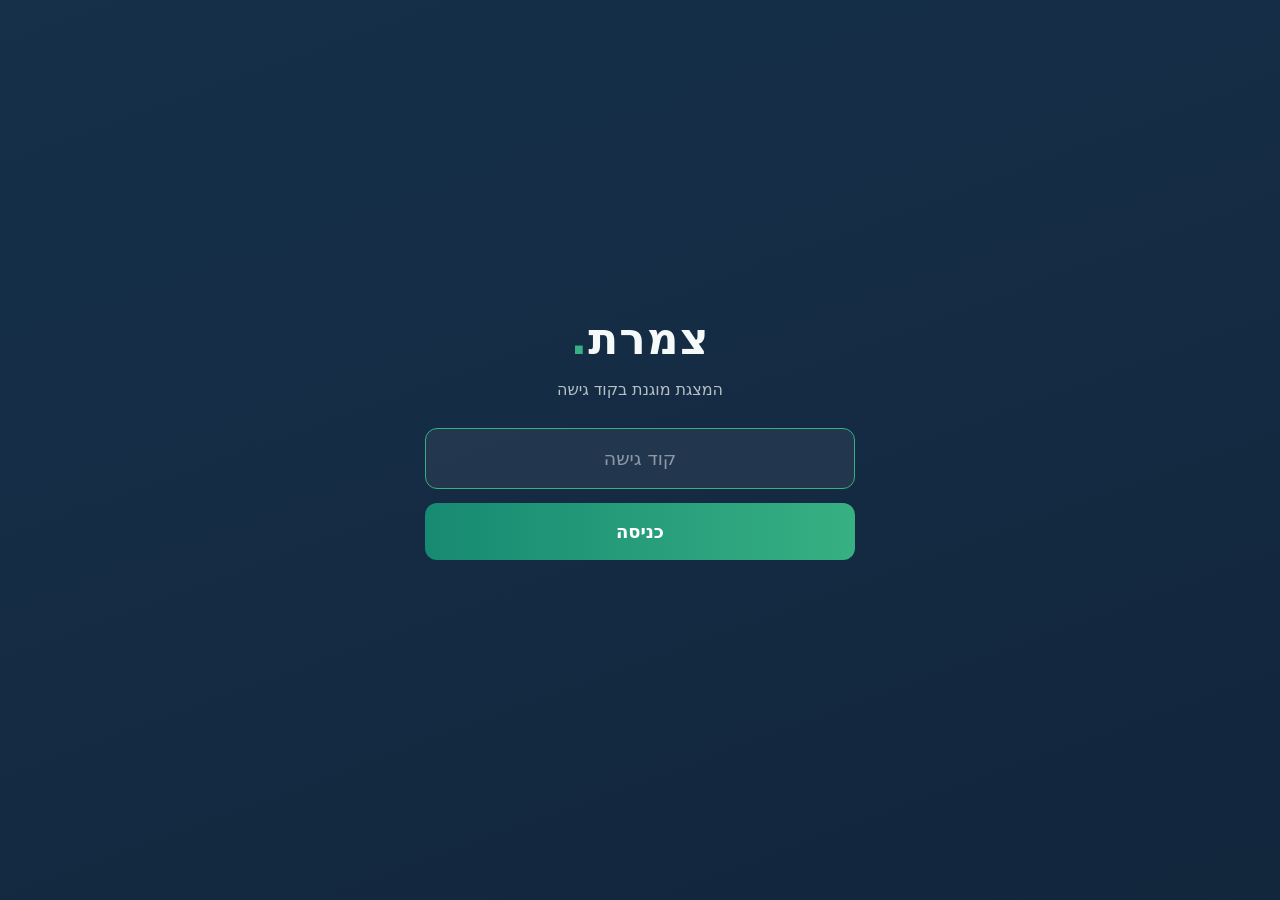
==== commit f7eff869: "Passcode screen on all three decks A doorman, not a lock: these are static files on a public host, s" ====
--- a/deck/index.html
+++ b/deck/index.html
@@ -10,5 +10,58 @@
   </head>
   <body>
     <div id="root"></div>
-  </body>
+  <!--tzameret-gate-->
+<style>
+  #tz-gate{position:fixed;inset:0;z-index:2147483647;display:flex;align-items:center;justify-content:center;
+    background:linear-gradient(160deg,#16304a 0%,#12263c 100%);font-family:Heebo,Assistant,system-ui,sans-serif;direction:rtl}
+  #tz-gate .card{width:min(92vw,430px);text-align:center;color:#f5faf8}
+  #tz-gate h1{margin:0 0 6px;font-size:44px;font-weight:900;letter-spacing:1px}
+  #tz-gate h1 span{color:#37b083}
+  #tz-gate p{margin:0 0 26px;font-size:16px;color:rgba(245,250,248,.72)}
+  #tz-gate input{width:100%;box-sizing:border-box;padding:15px 18px;border-radius:12px;border:1.5px solid rgba(255,255,255,.18);
+    background:rgba(255,255,255,.06);color:#f5faf8;font-family:inherit;font-size:19px;text-align:center;outline:none}
+  #tz-gate input:focus{border-color:#37b083}
+  #tz-gate button{margin-top:14px;width:100%;padding:15px;border:none;border-radius:12px;cursor:pointer;
+    background:linear-gradient(90deg,#178a72,#37b083);color:#fff;font-family:inherit;font-size:18px;font-weight:800}
+  #tz-gate .err{margin-top:14px;font-size:15px;color:#ffb4a2;min-height:20px}
+  #tz-gate.shake{animation:tzshake .4s}
+  @keyframes tzshake{25%{transform:translateX(-9px)}75%{transform:translateX(9px)}}
+</style>
+<div id="tz-gate">
+  <div class="card">
+    <h1>צמרת<span>.</span></h1>
+    <p>המצגת מוגנת בקוד גישה</p>
+    <input id="tz-pass" type="password" autocomplete="off" autofocus placeholder="קוד גישה">
+    <button id="tz-go" type="button">כניסה</button>
+    <div class="err" id="tz-err"></div>
+  </div>
+</div>
+<script>
+(function(){
+  var WANT = "a06d87417611c99d470c8d489dfe9a316509571a6c57088dab812c078bbe039f", KEY = 'tz-deck-ok';
+  var el = document.getElementById('tz-gate');
+  function open(){ el.remove(); document.documentElement.style.overflow=''; }
+  try { if (localStorage.getItem(KEY) === WANT) { open(); return; } } catch(e){}
+  document.documentElement.style.overflow = 'hidden';
+  function sha(t){
+    return crypto.subtle.digest('SHA-256', new TextEncoder().encode(t)).then(function(b){
+      return [].map.call(new Uint8Array(b), function(x){ return x.toString(16).padStart(2,'0'); }).join('');
+    });
+  }
+  function submit(){
+    var v = document.getElementById('tz-pass').value.trim();
+    sha(v).then(function(h){
+      if (h === WANT) { try { localStorage.setItem(KEY, WANT); } catch(e){} open(); }
+      else {
+        document.getElementById('tz-err').textContent = 'קוד שגוי';
+        el.classList.remove('shake'); void el.offsetWidth; el.classList.add('shake');
+        document.getElementById('tz-pass').select();
+      }
+    });
+  }
+  document.getElementById('tz-go').addEventListener('click', submit);
+  document.getElementById('tz-pass').addEventListener('keydown', function(e){ if (e.key === 'Enter') submit(); });
+})();
+</script>
+</body>
 </html>
